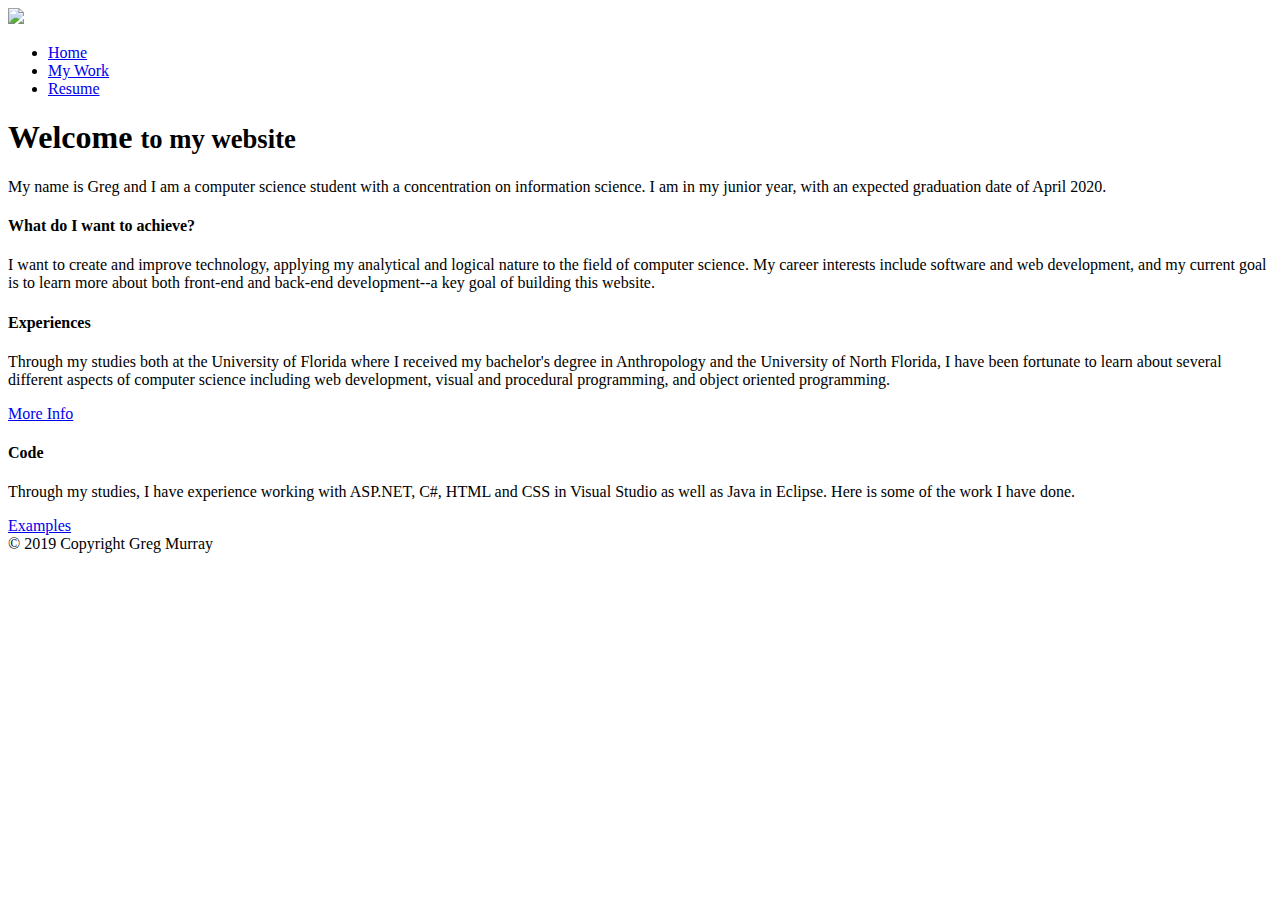
==== index.html @ c87d7f97 "Update index.html" ====
<!DOCTYPE html>
<html lang="en">
<head>
	<meta charset="utf-8">
	<meta name="viewport" content="width=device-width, initial-scale=1.0">
	<script src="https://code.jquery.com/jquery-3.2.1.slim.min.js" integrity="sha384-KJ3o2DKtIkvYIK3UENzmM7KCkRr/rE9/Qpg6aAZGJwFDMVNA/GpGFF93hXpG5KkN" crossorigin="anonymous"></script>
	<script src="https://cdnjs.cloudflare.com/ajax/libs/popper.js/1.12.9/umd/popper.min.js" integrity="sha384-ApNbgh9B+Y1QKtv3Rn7W3mgPxhU9K/ScQsAP7hUibX39j7fakFPskvXusvfa0b4Q" crossorigin="anonymous"></script>
	<script src="https://maxcdn.bootstrapcdn.com/bootstrap/4.0.0/js/bootstrap.min.js" integrity="sha384-JZR6Spejh4U02d8jOt6vLEHfe/JQGiRRSQQxSfFWpi1MquVdAyjUar5+76PVCmYl" crossorigin="anonymous"></script>
	<link rel="stylesheet" href="css\bootstrap.min.css">
	<link rel="stylesheet" href="https://use.fontawesome.com/releases/v5.7.2/css/all.css" integrity="sha384-fnmOCqbTlWIlj8LyTjo7mOUStjsKC4pOpQbqyi7RrhN7udi9RwhKkMHpvLbHG9Sr" crossorigin="anonymous">
	<link rel="shortcut icon" href="images\shortcut_icon1.png"/>
	<title>Jacksonville, FL Computing Student</title>
</head>
<body class="bg-primary">

	<nav class="navbar navbar-expand-sm bg-light">
		<img src="images\logo_3.1.png">
		<ul class="navbar-nav ml-auto">
			<li class="nav-item">
				<a class="nav-link" href=index.html>Home</a>
			</li>
			<li class="nav-item">
				<a class="nav-link" href="work.html">My Work</a>
			</li>
			<li class="nav-item">
				<a class="nav-link" href="resume.html">Resume</a>
		</ul>
	</nav>

	<div class="jumbotron bg-primary pb-4 border-0">
		<h1 class="display-4 text-light">
			Welcome
			<small class="text-muted">to my website</small>
		</h1>
		<p class="text-light font-weight-bold">
			My name is Greg and I am a computer science student with a concentration on information science.
			I am in my junior year, with an expected graduation date of April 2020.
		</p>
	</div>

	<div class="container bg-light pt-2 pb-2">
		<h4 class="text-primary">What do I want to achieve?</h4>
		<p class="text-primary">
			I want to create and improve technology, applying my analytical and logical
			nature to the field of computer science. My career interests include
			software and web development, and my current goal is to learn more about
			both front-end and back-end development--a key goal of building this website.
		</p>
	</div>

	<div class="container bg-primary pt-2 pb-2">
		<h4 class="text-light">Experiences</h4>
		<p class="text-light">
			Through my studies both at the University of Florida where I received my
			bachelor's degree in Anthropology and the University of North Florida, I have
			been fortunate to learn about several different aspects of computer science
			including web development, visual and procedural programming, and object
			oriented programming.
		</p>
		<a class="btn btn-dark" href="resume.html" role="button">More Info</a>
	</div>

	<div class="container bg-light pt-2 pb-4">
		<h4 class="text-primary">Code</h4>
		<p class="text-primary">
			Through my studies, I have experience working with ASP.NET, C#, HTML and CSS in Visual Studio
			as well as Java in Eclipse. Here is some of the work I have done.
		</p>
		<a class="btn btn-dark" href="work.html" role="button">Examples</a>
	</div>

	<footer class="page-footer font-small bg-dark">
		<div class="container text-center">
			<span style="font-size:3em;">
				<a href="https://www.facebook.com/greg.murray.5264" class="fab fa-facebook"></a>
				<a href="https://www.instagram.com/greg_murray1" class="fab fa-instagram"></a>
				<a href="https://github.com/gmmurray" class="fab fa-github"></a>
			</span>
		</div>
  	<div class="footer-copyright text-center py-3">
			© 2019 Copyright Greg Murray
  	</div>
	</footer>
</body>
</html>
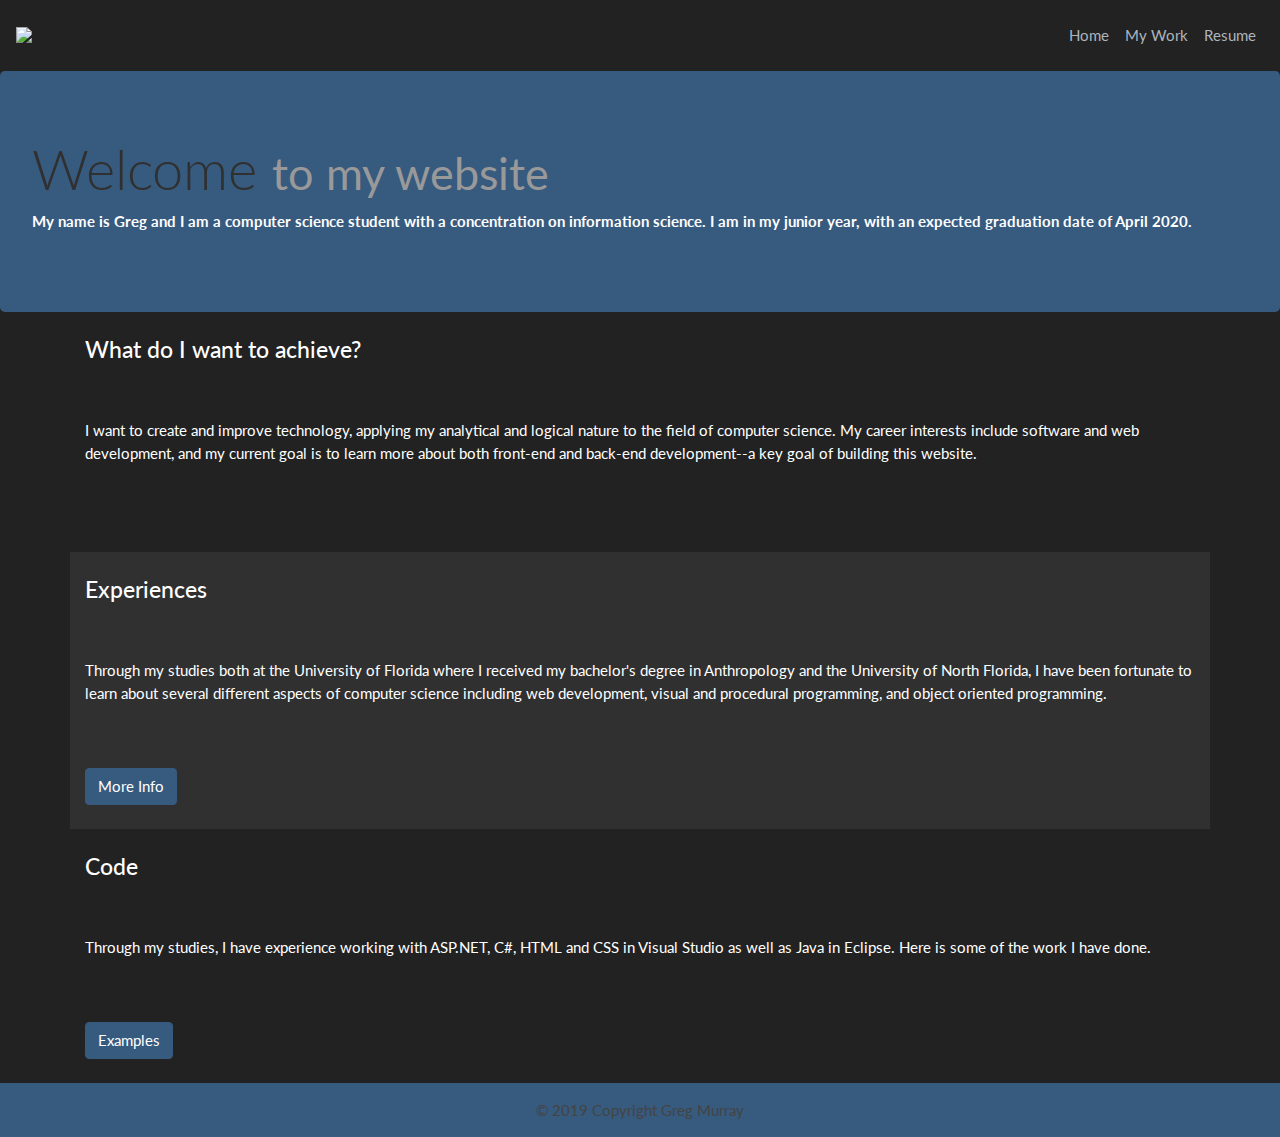
==== commit 1d6bf055: "change theme" ====
--- a/index.html
+++ b/index.html
@@ -11,36 +11,36 @@
 	<link rel="shortcut icon" href="images\shortcut_icon1.png"/>
 	<title>Jacksonville, FL Computing Student</title>
 </head>
-<body class="bg-primary">
+<body>
 
-	<nav class="navbar navbar-expand-sm bg-light">
+	<nav class="navbar navbar-expand-sm">
 		<img src="images\logo_3.1.png">
 		<ul class="navbar-nav ml-auto">
 			<li class="nav-item">
-				<a class="nav-link" href=index.html>Home</a>
+				<a class="nav-link text-dark" href=index.html>Home</a>
 			</li>
 			<li class="nav-item">
-				<a class="nav-link" href="work.html">My Work</a>
+				<a class="nav-link text-dark" href="work.html">My Work</a>
 			</li>
 			<li class="nav-item">
-				<a class="nav-link" href="resume.html">Resume</a>
+				<a class="nav-link text-dark" href="resume.html">Resume</a>
 		</ul>
 	</nav>
 
-	<div class="jumbotron bg-primary pb-4 border-0">
-		<h1 class="display-4 text-light">
+	<div class="jumbotron bg-primary border-0 mb-0">
+		<h1 class="text-light display-4">
 			Welcome
 			<small class="text-muted">to my website</small>
 		</h1>
-		<p class="text-light font-weight-bold">
+		<p class="font-weight-bold">
 			My name is Greg and I am a computer science student with a concentration on information science.
 			I am in my junior year, with an expected graduation date of April 2020.
 		</p>
 	</div>
 
-	<div class="container bg-light pt-2 pb-2">
-		<h4 class="text-primary">What do I want to achieve?</h4>
-		<p class="text-primary">
+	<div class="container mt-0 pb-4 pt-4">
+		<h4>What do I want to achieve?</h4>
+		<p class="pt-5 pb-5">
 			I want to create and improve technology, applying my analytical and logical
 			nature to the field of computer science. My career interests include
 			software and web development, and my current goal is to learn more about
@@ -48,36 +48,36 @@
 		</p>
 	</div>
 
-	<div class="container bg-primary pt-2 pb-2">
-		<h4 class="text-light">Experiences</h4>
-		<p class="text-light">
+	<div class="container bg-light mt-0 pb-4 pt-4">
+		<h4>Experiences</h4>
+		<p class="pt-5 pb-5">
 			Through my studies both at the University of Florida where I received my
 			bachelor's degree in Anthropology and the University of North Florida, I have
 			been fortunate to learn about several different aspects of computer science
 			including web development, visual and procedural programming, and object
 			oriented programming.
 		</p>
-		<a class="btn btn-dark" href="resume.html" role="button">More Info</a>
+		<a class="btn btn-primary" href="resume.html" role="button">More Info</a>
 	</div>
 
-	<div class="container bg-light pt-2 pb-4">
-		<h4 class="text-primary">Code</h4>
-		<p class="text-primary">
+	<div class="container mt-0 pb-4 pt-4">
+		<h4>Code</h4>
+		<p class="pt-5 pb-5">
 			Through my studies, I have experience working with ASP.NET, C#, HTML and CSS in Visual Studio
 			as well as Java in Eclipse. Here is some of the work I have done.
 		</p>
-		<a class="btn btn-dark" href="work.html" role="button">Examples</a>
+		<a class="btn btn-primary" href="work.html" role="button">Examples</a>
 	</div>
 
-	<footer class="page-footer font-small bg-dark">
+	<footer class="footer font-small bg-primary">
 		<div class="container text-center">
 			<span style="font-size:3em;">
-				<a href="https://www.facebook.com/greg.murray.5264" class="fab fa-facebook"></a>
-				<a href="https://www.instagram.com/greg_murray1" class="fab fa-instagram"></a>
-				<a href="https://github.com/gmmurray" class="fab fa-github"></a>
+				<a href="https://www.facebook.com/greg.murray.5264" class="fab fa-facebook text-secondary"></a>
+				<a href="https://www.instagram.com/greg_murray1" class="fab fa-instagram text-secondary"></a>
+				<a href="https://github.com/gmmurray" class="fab fa-github text-secondary"></a>
 			</span>
 		</div>
-  	<div class="footer-copyright text-center py-3">
+  	<div class="footer-copyright text-secondary text-center py-3">
 			© 2019 Copyright Greg Murray
   	</div>
 	</footer>
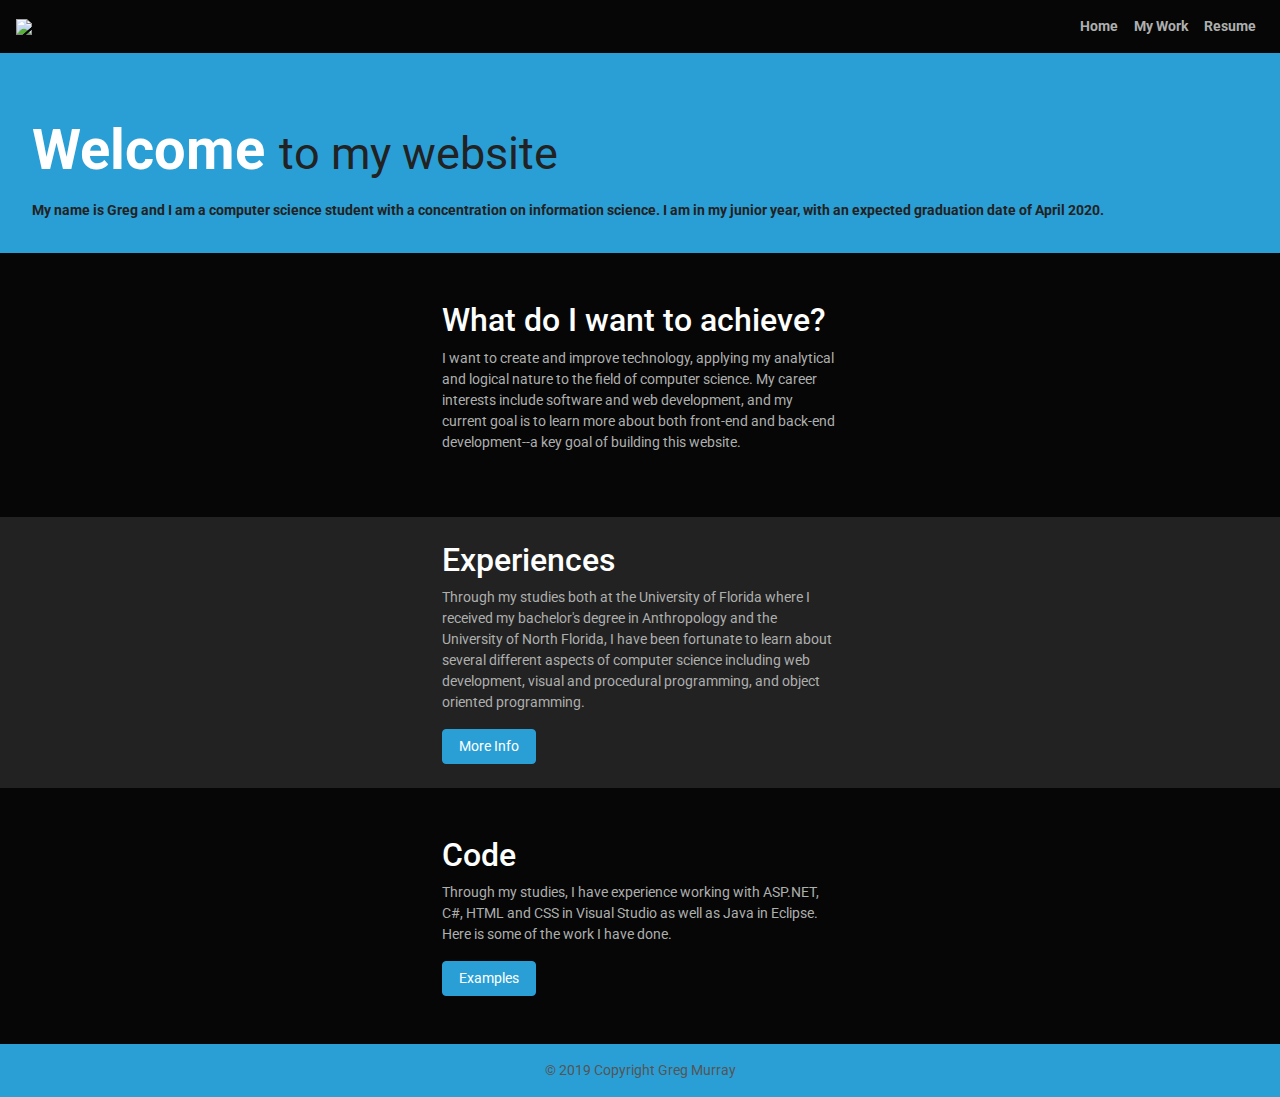
==== commit bbcd4d5b: "theme update" ====
--- a/index.html
+++ b/index.html
@@ -17,56 +17,95 @@
 		<img src="images\logo_3.1.png">
 		<ul class="navbar-nav ml-auto">
 			<li class="nav-item">
-				<a class="nav-link text-dark" href=index.html>Home</a>
+				<a class="nav-link text-dark font-weight-bold" href=index.html>Home</a>
 			</li>
 			<li class="nav-item">
-				<a class="nav-link text-dark" href="work.html">My Work</a>
+				<a class="nav-link text-dark font-weight-bold" href="work.html">My Work</a>
 			</li>
 			<li class="nav-item">
-				<a class="nav-link text-dark" href="resume.html">Resume</a>
+				<a class="nav-link text-dark font-weight-bold" href="resume.html">Resume</a>
 		</ul>
 	</nav>
 
-	<div class="jumbotron bg-primary border-0 mb-0">
-		<h1 class="text-light display-4">
+	<div class="jumbotron bg-primary mb-0 pb-3 rounded-0">
+		<h1 class="font-weight-bold display-4">
 			Welcome
-			<small class="text-muted">to my website</small>
+			<small class="text-light">to my website</small>
 		</h1>
-		<p class="font-weight-bold">
+		<p class="text-light font-weight-bold mt-3">
 			My name is Greg and I am a computer science student with a concentration on information science.
 			I am in my junior year, with an expected graduation date of April 2020.
 		</p>
 	</div>
 
-	<div class="container mt-0 pb-4 pt-4">
-		<h4>What do I want to achieve?</h4>
-		<p class="pt-5 pb-5">
-			I want to create and improve technology, applying my analytical and logical
-			nature to the field of computer science. My career interests include
-			software and web development, and my current goal is to learn more about
-			both front-end and back-end development--a key goal of building this website.
-		</p>
+	<div class="container-fluid mt-0 pb-4 pt-4 mt-4 mb-4">
+		<div class="row">
+			<div class="col-sm"></div>
+			<div class="col-sm">
+				<h4>What do I want to achieve?</h4>
+			</div>
+			<div class="col-sm"></div>
+		</div>
+
+		<div class="row">
+			<div class="col-sm"></div>
+			<div class="col-sm">
+				<p class="text-dark">
+					I want to create and improve technology, applying my analytical and logical
+					nature to the field of computer science. My career interests include
+					software and web development, and my current goal is to learn more about
+					both front-end and back-end development--a key goal of building this website.
+				</p>
+			</div>
+			<div class="col-sm"></div>
+		</div>
 	</div>
 
-	<div class="container bg-light mt-0 pb-4 pt-4">
-		<h4>Experiences</h4>
-		<p class="pt-5 pb-5">
-			Through my studies both at the University of Florida where I received my
-			bachelor's degree in Anthropology and the University of North Florida, I have
-			been fortunate to learn about several different aspects of computer science
-			including web development, visual and procedural programming, and object
-			oriented programming.
-		</p>
-		<a class="btn btn-primary" href="resume.html" role="button">More Info</a>
+	<div class="container-fluid bg-light mt-0 pb-4 pt-4 mt-4 mb-4">
+		<div class="row">
+			<div class="col-sm"></div>
+			<div class="col-sm">
+				<h4>Experiences</h4>
+			</div>
+			<div class="col-sm"></div>
+		</div>
+
+		<div class="row">
+			<div class="col-sm"></div>
+			<div class="col-sm">
+				<p class="text-dark">
+					Through my studies both at the University of Florida where I received my
+					bachelor's degree in Anthropology and the University of North Florida, I have
+					been fortunate to learn about several different aspects of computer science
+					including web development, visual and procedural programming, and object
+					oriented programming.
+				</p>
+				<a class="btn btn-primary" href="resume.html" role="button">More Info</a>
+			</div><div class="col-sm">
+			</div>
+		</div>
 	</div>
 
-	<div class="container mt-0 pb-4 pt-4">
-		<h4>Code</h4>
-		<p class="pt-5 pb-5">
-			Through my studies, I have experience working with ASP.NET, C#, HTML and CSS in Visual Studio
-			as well as Java in Eclipse. Here is some of the work I have done.
-		</p>
-		<a class="btn btn-primary" href="work.html" role="button">Examples</a>
+	<div class="container-fluid mt-0 pb-4 pt-4 mt-4 mb-4">
+		<div class="row">
+			<div class="col-sm"></div>
+			<div class="col-sm">
+				<h4>Code</h4>
+			</div>
+			<div class="col-sm"></div>
+		</div>
+
+		<div class="row">
+			<div class="col-sm"></div>
+			<div class="col-sm">
+				<p class="text-dark">
+					Through my studies, I have experience working with ASP.NET, C#, HTML and CSS in Visual Studio
+					as well as Java in Eclipse. Here is some of the work I have done.
+				</p>
+				<a class="btn btn-primary" href="work.html" role="button">Examples</a>
+			</div>
+			<div class="col-sm"></div>
+		</div>
 	</div>
 
 	<footer class="footer font-small bg-primary">
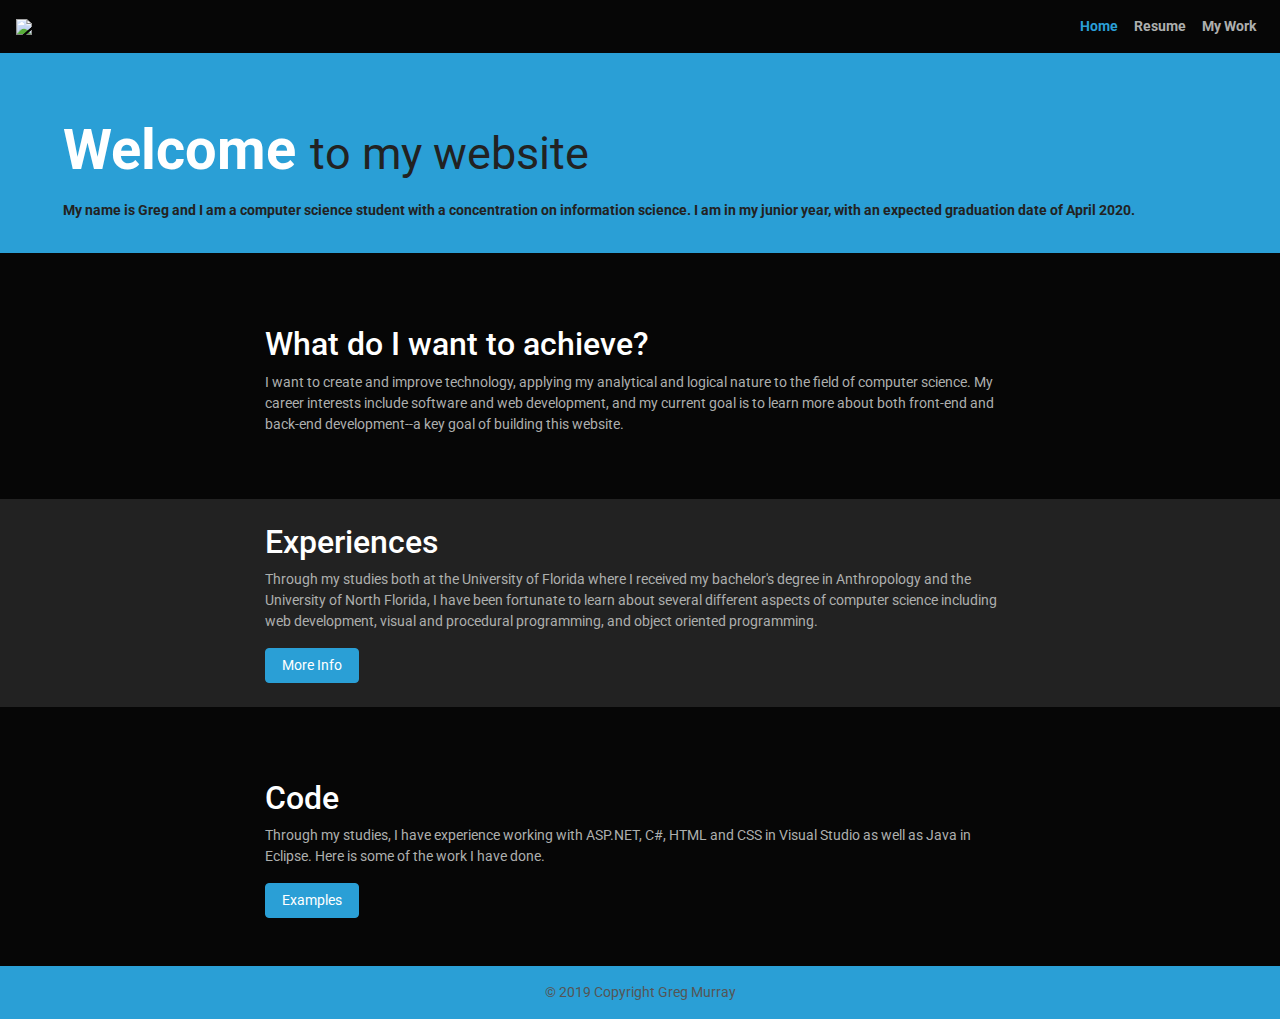
==== commit 52a60157: "work page update" ====
--- a/index.html
+++ b/index.html
@@ -17,94 +17,72 @@
 		<img src="images\logo_3.1.png">
 		<ul class="navbar-nav ml-auto">
 			<li class="nav-item">
-				<a class="nav-link text-dark font-weight-bold" href=index.html>Home</a>
+				<a class="nav-link text-primary font-weight-bold" href=index.html>Home</a>
+			</li>
+			<li class="nav-item">
+				<a class="nav-link text-dark font-weight-bold" href="resume.html">Resume</a>
 			</li>
 			<li class="nav-item">
 				<a class="nav-link text-dark font-weight-bold" href="work.html">My Work</a>
-			</li>
-			<li class="nav-item">
-				<a class="nav-link text-dark font-weight-bold" href="resume.html">Resume</a>
 		</ul>
 	</nav>
 
-	<div class="jumbotron bg-primary mb-0 pb-3 rounded-0">
-		<h1 class="font-weight-bold display-4">
-			Welcome
-			<small class="text-light">to my website</small>
-		</h1>
-		<p class="text-light font-weight-bold mt-3">
-			My name is Greg and I am a computer science student with a concentration on information science.
-			I am in my junior year, with an expected graduation date of April 2020.
-		</p>
-	</div>
-
-	<div class="container-fluid mt-0 pb-4 pt-4 mt-4 mb-4">
-		<div class="row">
-			<div class="col-sm"></div>
-			<div class="col-sm">
-				<h4>What do I want to achieve?</h4>
-			</div>
-			<div class="col-sm"></div>
-		</div>
-
-		<div class="row">
-			<div class="col-sm"></div>
-			<div class="col-sm">
-				<p class="text-dark">
-					I want to create and improve technology, applying my analytical and logical
-					nature to the field of computer science. My career interests include
-					software and web development, and my current goal is to learn more about
-					both front-end and back-end development--a key goal of building this website.
-				</p>
-			</div>
-			<div class="col-sm"></div>
+	<div class="jumbotron jumbotron-fluid bg-primary mb-0 pb-3 rounded-0">
+		<div class="container ml-5">
+			<h1 class="font-weight-bold display-4">
+				Welcome
+				<small class="text-light">to my website</small>
+			</h1>
+			<p class="text-light font-weight-bold mt-3">
+				My name is Greg and I am a computer science student with a concentration on information science.
+				I am in my junior year, with an expected graduation date of April 2020.
+			</p>
 		</div>
 	</div>
 
-	<div class="container-fluid bg-light mt-0 pb-4 pt-4 mt-4 mb-4">
-		<div class="row">
-			<div class="col-sm"></div>
-			<div class="col-sm">
-				<h4>Experiences</h4>
-			</div>
-			<div class="col-sm"></div>
+	<div class="container-fluid mt-0 pb-4 pt-4 mt-5 mb-4">
+		<div class="mx-auto" style="width:60%">
+				<h4>What do I want to achieve?</h4>
 		</div>
 
-		<div class="row">
-			<div class="col-sm"></div>
-			<div class="col-sm">
-				<p class="text-dark">
-					Through my studies both at the University of Florida where I received my
-					bachelor's degree in Anthropology and the University of North Florida, I have
-					been fortunate to learn about several different aspects of computer science
-					including web development, visual and procedural programming, and object
-					oriented programming.
-				</p>
-				<a class="btn btn-primary" href="resume.html" role="button">More Info</a>
-			</div><div class="col-sm">
-			</div>
+		<div class="mx-auto" style="width:60%">
+			<p class="text-dark">
+				I want to create and improve technology, applying my analytical and logical
+				nature to the field of computer science. My career interests include
+				software and web development, and my current goal is to learn more about
+				both front-end and back-end development--a key goal of building this website.
+			</p>
 		</div>
 	</div>
 
-	<div class="container-fluid mt-0 pb-4 pt-4 mt-4 mb-4">
-		<div class="row">
-			<div class="col-sm"></div>
-			<div class="col-sm">
-				<h4>Code</h4>
-			</div>
-			<div class="col-sm"></div>
+	<div class="container-fluid bg-light mt-0 pb-4 pt-4 mt- mb-4">
+		<div class="mx-auto" style="width:60%">
+			<h4>Experiences</h4>
 		</div>
 
-		<div class="row">
-			<div class="col-sm"></div>
-			<div class="col-sm">
-				<p class="text-dark">
-					Through my studies, I have experience working with ASP.NET, C#, HTML and CSS in Visual Studio
-					as well as Java in Eclipse. Here is some of the work I have done.
-				</p>
-				<a class="btn btn-primary" href="work.html" role="button">Examples</a>
-			</div>
-			<div class="col-sm"></div>
+		<div class="mx-auto" style="width:60%">
+			<p class="text-dark">
+				Through my studies both at the University of Florida where I received my
+				bachelor's degree in Anthropology and the University of North Florida, I have
+				been fortunate to learn about several different aspects of computer science
+				including web development, visual and procedural programming, and object
+				oriented programming.
+			</p>
+			<a class="btn btn-primary" href="resume.html" role="button">More Info</a>
+		</div>
+	</div>
+
+	<div class="container-fluid mt-0 pb-4 pt-4 mt-5 mb-4">
+		<div class="mx-auto" style="width:60%">
+			<h4>Code</h4>
+		</div>
+
+		<div class="mx-auto" style="width:60%">
+			<p class="text-dark">
+				Through my studies, I have experience working with ASP.NET, C#, HTML and CSS in Visual Studio
+				as well as Java in Eclipse. Here is some of the work I have done.
+			</p>
+			<a class="btn btn-primary" href="work.html" role="button">Examples</a>
 		</div>
 	</div>
 
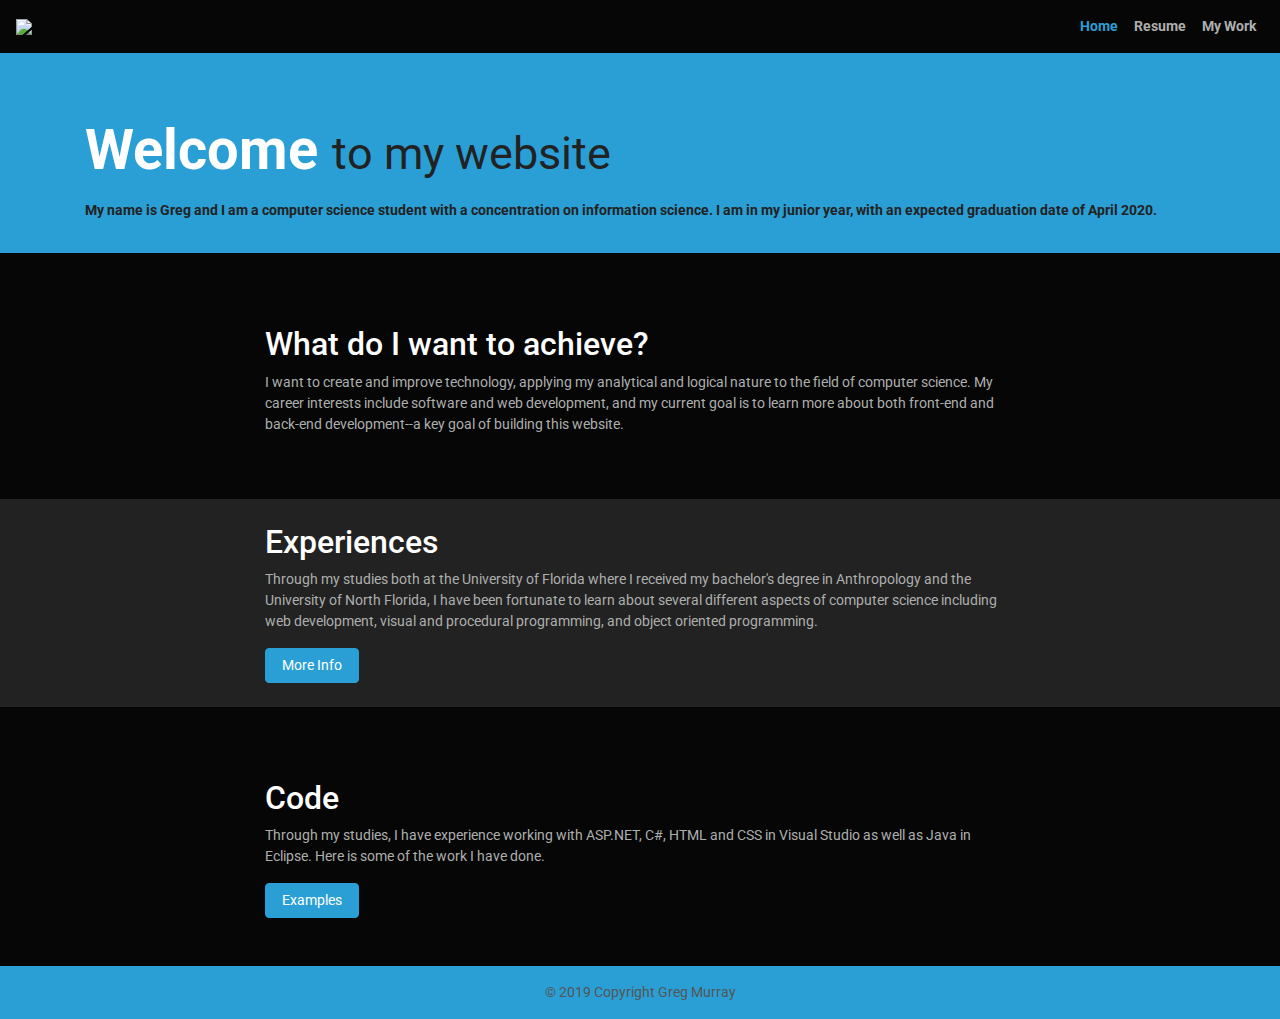
==== commit 53315e95: "Merge branch 'master' of https://github.com/gmmurray/gmmurray.github.io" ====
--- a/index.html
+++ b/index.html
@@ -28,7 +28,7 @@
 	</nav>
 
 	<div class="jumbotron jumbotron-fluid bg-primary mb-0 pb-3 rounded-0">
-		<div class="container ml-5">
+		<div class="container">
 			<h1 class="font-weight-bold display-4">
 				Welcome
 				<small class="text-light">to my website</small>
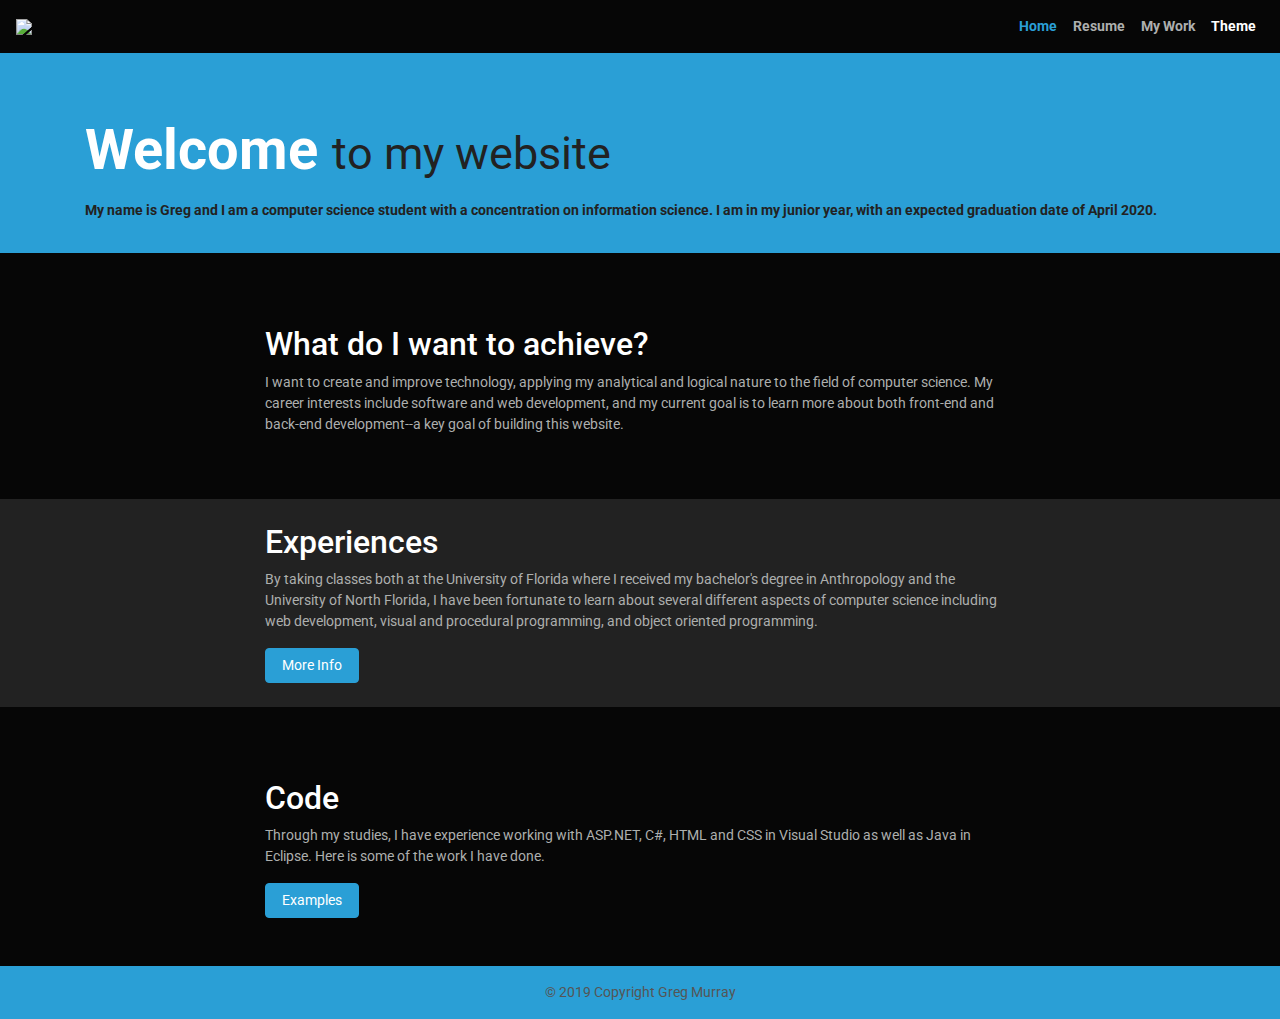
==== commit 6b33fcc7: "added dark theme" ====
--- a/index.html
+++ b/index.html
@@ -4,16 +4,28 @@
 	<meta charset="utf-8">
 	<meta name="viewport" content="width=device-width, initial-scale=1.0">
 	<script src="https://code.jquery.com/jquery-3.2.1.slim.min.js" integrity="sha384-KJ3o2DKtIkvYIK3UENzmM7KCkRr/rE9/Qpg6aAZGJwFDMVNA/GpGFF93hXpG5KkN" crossorigin="anonymous"></script>
+	<script src="https://ajax.googleapis.com/ajax/libs/jquery/3.3.1/jquery.min.js"></script>
 	<script src="https://cdnjs.cloudflare.com/ajax/libs/popper.js/1.12.9/umd/popper.min.js" integrity="sha384-ApNbgh9B+Y1QKtv3Rn7W3mgPxhU9K/ScQsAP7hUibX39j7fakFPskvXusvfa0b4Q" crossorigin="anonymous"></script>
 	<script src="https://maxcdn.bootstrapcdn.com/bootstrap/4.0.0/js/bootstrap.min.js" integrity="sha384-JZR6Spejh4U02d8jOt6vLEHfe/JQGiRRSQQxSfFWpi1MquVdAyjUar5+76PVCmYl" crossorigin="anonymous"></script>
 	<link rel="stylesheet" href="css\bootstrap.min.css">
 	<link rel="stylesheet" href="https://use.fontawesome.com/releases/v5.7.2/css/all.css" integrity="sha384-fnmOCqbTlWIlj8LyTjo7mOUStjsKC4pOpQbqyi7RrhN7udi9RwhKkMHpvLbHG9Sr" crossorigin="anonymous">
 	<link rel="shortcut icon" href="images\shortcut_icon1.png"/>
+<script>
+	$(document).ready(function(){
+		$("#theme").click(function(){
+			$("#text1, #text2, #text3").toggleClass('text-dark text-light');
+			$("#head1, #head2, #head3").toggleClass('text-light');
+			$("#background, #navbar").toggleClass('bg-white');
+			$("#sec2").toggleClass('bg-dark');
+			$("#theme").toggleClass('text-white text-light');
+		});
+	});
+</script>
 	<title>Jacksonville, FL Computing Student</title>
 </head>
-<body>
 
-	<nav class="navbar navbar-expand-sm">
+<body id="background">
+	<nav id="navbar" class="navbar navbar-expand-sm">
 		<img src="images\logo_3.1.png">
 		<ul class="navbar-nav ml-auto">
 			<li class="nav-item">
@@ -24,6 +36,10 @@
 			</li>
 			<li class="nav-item">
 				<a class="nav-link text-dark font-weight-bold" href="work.html">My Work</a>
+			</li>
+			<li class="nav-item">
+				<a id="theme" class="nav-link text-white font-weight-bold" href="#">Theme</a>
+			</li>
 		</ul>
 	</nav>
 
@@ -40,13 +56,13 @@
 		</div>
 	</div>
 
-	<div class="container-fluid mt-0 pb-4 pt-4 mt-5 mb-4">
+	<div id="section1" class="container-fluid mt-0 pb-4 pt-4 mt-5 mb-4">
 		<div class="mx-auto" style="width:60%">
-				<h4>What do I want to achieve?</h4>
+				<h4 id="head1">What do I want to achieve?</h4>
 		</div>
 
 		<div class="mx-auto" style="width:60%">
-			<p class="text-dark">
+			<p id ="text1" class="text-dark">
 				I want to create and improve technology, applying my analytical and logical
 				nature to the field of computer science. My career interests include
 				software and web development, and my current goal is to learn more about
@@ -55,14 +71,14 @@
 		</div>
 	</div>
 
-	<div class="container-fluid bg-light mt-0 pb-4 pt-4 mt- mb-4">
+	<div id="sec2" class="container-fluid bg-light mt-0 pb-4 pt-4 mt- mb-4">
 		<div class="mx-auto" style="width:60%">
-			<h4>Experiences</h4>
+			<h4 id="head2">Experiences</h4>
 		</div>
 
 		<div class="mx-auto" style="width:60%">
-			<p class="text-dark">
-				Through my studies both at the University of Florida where I received my
+			<p id="text2"class="text-dark">
+				By taking classes both at the University of Florida where I received my
 				bachelor's degree in Anthropology and the University of North Florida, I have
 				been fortunate to learn about several different aspects of computer science
 				including web development, visual and procedural programming, and object
@@ -74,11 +90,11 @@
 
 	<div class="container-fluid mt-0 pb-4 pt-4 mt-5 mb-4">
 		<div class="mx-auto" style="width:60%">
-			<h4>Code</h4>
+			<h4 id="head3">Code</h4>
 		</div>
 
 		<div class="mx-auto" style="width:60%">
-			<p class="text-dark">
+			<p id="text3" class="text-dark">
 				Through my studies, I have experience working with ASP.NET, C#, HTML and CSS in Visual Studio
 				as well as Java in Eclipse. Here is some of the work I have done.
 			</p>
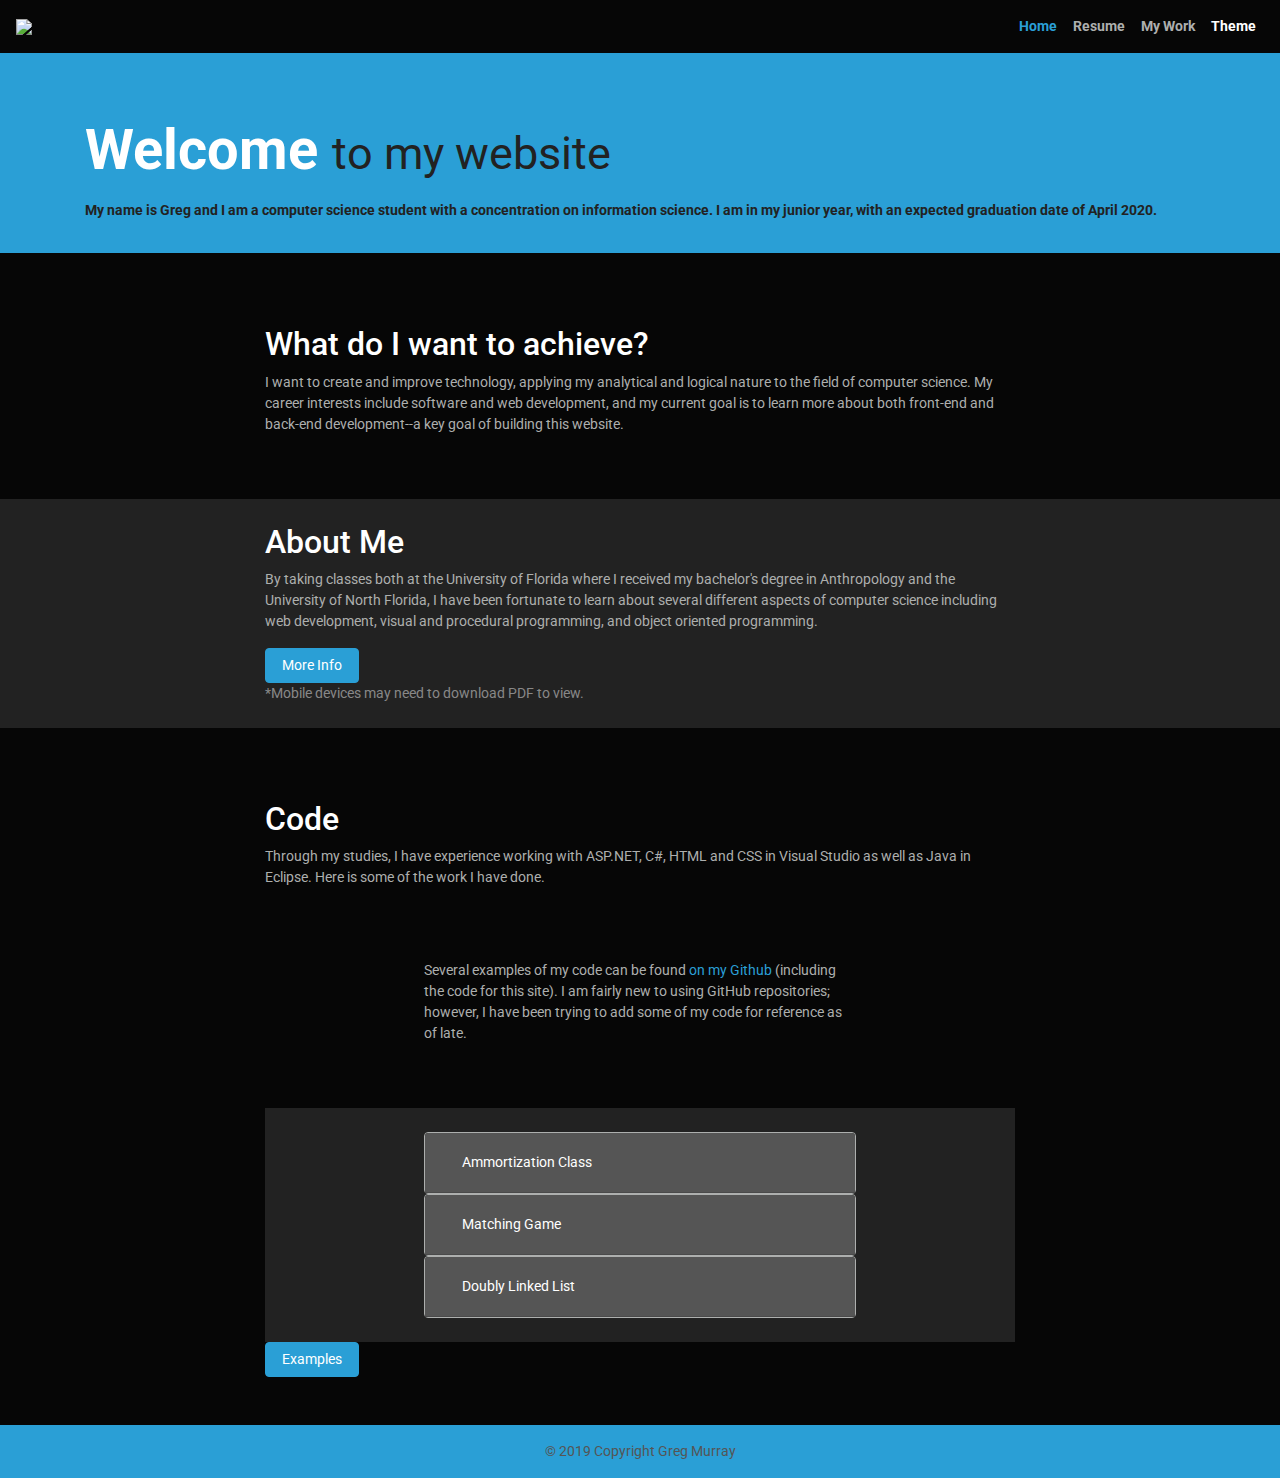
==== commit 24ec56d3: "begin work on converting to one page design" ====
--- a/index.html
+++ b/index.html
@@ -71,9 +71,9 @@
 		</div>
 	</div>
 
-	<div id="sec2" class="container-fluid bg-light mt-0 pb-4 pt-4 mt- mb-4">
-		<div class="mx-auto" style="width:60%">
-			<h4 id="head2">Experiences</h4>
+	<div id="sec2" class="container-fluid bg-light mt-0 pb-4 pt-4 mt-4 mb-4">
+		<div class="mx-auto" style="width:60%">
+			<h4 id="head2">About Me</h4>
 		</div>
 
 		<div class="mx-auto" style="width:60%">
@@ -84,7 +84,18 @@
 				including web development, visual and procedural programming, and object
 				oriented programming.
 			</p>
-			<a class="btn btn-primary" href="resume.html" role="button">More Info</a>
+			<a class="btn btn-primary" data-toggle="collapse" href="#resumeCollapse" role="button" aria-expanded="false" aria-controls="resumeCollapse">More Info</a>
+			<div class="collapse m-2" id="resumeCollapse">
+				<div class="embed-responsive embed-responsive-16by9">
+					<iframe class="embed-responsive-item" src="https://gmmurray.github.io/resume/cs_resume_gregory_murray_online.pdf#toolbar=0" allowfullscreen></iframe>
+				</div>
+			</div>
+			
+	
+			<div>
+				*Mobile devices may need to download PDF to view.
+			</div>
+			
 		</div>
 	</div>
 
@@ -98,6 +109,239 @@
 				Through my studies, I have experience working with ASP.NET, C#, HTML and CSS in Visual Studio
 				as well as Java in Eclipse. Here is some of the work I have done.
 			</p>
+			<div class="container mt-0 pb-4 pt-4 mt-5 mb-4">
+				<div class="mx-auto" style="width:60%">
+						<p id="text1" class="text-dark">
+							Several examples of my code can be found <a href="https://github.com/gmmurray">on my Github</a> (including the code for this site). I am fairly new to using GitHub repositories;
+							however, I have been trying to add some of my code for reference as of late.
+						</p>
+					</div>
+			</div>
+		
+		
+			<div id="sec2" class="container-fluid bg-light mt-0 pb-4 pt-4 mt-4">
+				<div class="mx-auto" style="width:60%;">
+					<div id="accordion">
+					  <div id="aBorder1" class="card border-dark">
+						<div class="card-header bg-secondary" id="headingOne">
+						  <h5 class="mb-0">
+							<button class="btn btn-link text-white" data-toggle="collapse" data-target="#collapseOne" aria-expanded="true" aria-controls="collapseOne">
+							  Ammortization Class
+							</button>
+						  </h5>
+						</div>
+		
+						
+						<div id="collapseOne" class="collapse" aria-labelledby="headingOne" data-parent="#accordion">
+								<p class="bg-primary text-light p-3 mb-0">
+									The following code comes from a project from a C# class I have taken. It uses Windows Forms and this class to create an ammortization schedule.
+								</p2>
+								<div id="card1" class="card-body bg-dark mt-0">
+									<p style="margin-bottom: .0001pt; line-height: normal; text-autospace: none;"><span style="font-size: 9.5pt; font-family: Consolas; color: blue;">using</span><span style="font-size: 9.5pt; font-family: Consolas; color: black;"> System;</span></p>
+									<p style="margin-bottom: .0001pt; line-height: normal; text-autospace: none;"><span style="font-size: 9.5pt; font-family: Consolas; color: blue;">using</span><span style="font-size: 9.5pt; font-family: Consolas; color: black;"> System.Collections.Generic;</span></p>
+									<p style="margin-bottom: .0001pt; line-height: normal; text-autospace: none;"><span style="font-size: 9.5pt; font-family: Consolas; color: blue;">using</span><span style="font-size: 9.5pt; font-family: Consolas; color: black;"> System.Linq;</span></p>
+									<p style="margin-bottom: .0001pt; line-height: normal; text-autospace: none;"><span style="font-size: 9.5pt; font-family: Consolas; color: blue;">using</span><span style="font-size: 9.5pt; font-family: Consolas; color: black;"> System.Text;</span></p>
+									<p style="margin-bottom: .0001pt; line-height: normal; text-autospace: none;"><span style="font-size: 9.5pt; font-family: Consolas; color: blue;">using</span><span style="font-size: 9.5pt; font-family: Consolas; color: black;"> System.Threading.Tasks;</span></p>
+									<p style="margin-bottom: .0001pt; line-height: normal; text-autospace: none;"><span style="font-size: 9.5pt; font-family: Consolas; color: black;">&nbsp;</span></p>
+									<p style="margin-bottom: .0001pt; line-height: normal; text-autospace: none;"><span style="font-size: 9.5pt; font-family: Consolas; color: blue;">namespace</span><span style="font-size: 9.5pt; font-family: Consolas; color: black;"> Project2</span></p>
+									<p style="margin-bottom: .0001pt; line-height: normal; text-autospace: none;"><span style="font-size: 9.5pt; font-family: Consolas; color: black;">{</span></p>
+									<p style="margin-bottom: .0001pt; line-height: normal; text-autospace: none;"><span style="font-size: 9.5pt; font-family: Consolas; color: black;">&nbsp;&nbsp;&nbsp; </span><span style="font-size: 9.5pt; font-family: Consolas; color: gray;">///</span> <span style="font-size: 9.5pt; font-family: Consolas; color: gray;">&lt;summary&gt;</span></p>
+									<p style="margin-bottom: .0001pt; line-height: normal; text-autospace: none;"><span style="font-size: 9.5pt; font-family: Consolas; color: black;">&nbsp;&nbsp;&nbsp; </span><span style="font-size: 9.5pt; font-family: Consolas; color: gray;">///</span><span style="font-size: 9.5pt; font-family: Consolas; color: green;"> Amortization is a custom class with private fields principalAmount, interestRate, duration, monthlyPayment, and remainingBalance.</span></p>
+									<p style="margin-bottom: .0001pt; line-height: normal; text-autospace: none;"><span style="font-size: 9.5pt; font-family: Consolas; color: black;">&nbsp;&nbsp;&nbsp; </span><span style="font-size: 9.5pt; font-family: Consolas; color: gray;">///</span><span style="font-size: 9.5pt; font-family: Consolas; color: green;"> Each variable has its own respective property with get/set functionality. The purpose of the class is to have all of the information for each </span></p>
+									<p style="margin-bottom: .0001pt; line-height: normal; text-autospace: none;"><span style="font-size: 9.5pt; font-family: Consolas; color: black;">&nbsp;&nbsp;&nbsp; </span><span style="font-size: 9.5pt; font-family: Consolas; color: gray;">///</span><span style="font-size: 9.5pt; font-family: Consolas; color: green;"> amortization schedule in one place, with accompanying methods to make any necessary calculations.</span></p>
+									<p style="margin-bottom: .0001pt; line-height: normal; text-autospace: none;"><span style="font-size: 9.5pt; font-family: Consolas; color: black;">&nbsp;&nbsp;&nbsp; </span><span style="font-size: 9.5pt; font-family: Consolas; color: gray;">///</span> <span style="font-size: 9.5pt; font-family: Consolas; color: gray;">&lt;/summary&gt;</span></p>
+									<p style="margin-bottom: .0001pt; line-height: normal; text-autospace: none;"><span style="font-size: 9.5pt; font-family: Consolas; color: black;">&nbsp;</span></p>
+									<p style="margin-bottom: .0001pt; line-height: normal; text-autospace: none;"><span style="font-size: 9.5pt; font-family: Consolas; color: black;">&nbsp;&nbsp;&nbsp; </span><span style="font-size: 9.5pt; font-family: Consolas; color: blue;">public</span> <span style="font-size: 9.5pt; font-family: Consolas; color: blue;">class</span> <span style="font-size: 9.5pt; font-family: Consolas; color: #2b91af;">Amortization</span></p>
+									<p style="margin-bottom: .0001pt; line-height: normal; text-autospace: none;"><span style="font-size: 9.5pt; font-family: Consolas; color: black;">&nbsp;&nbsp;&nbsp; {</span></p>
+									<p style="margin-bottom: .0001pt; line-height: normal; text-autospace: none;"><span style="font-size: 9.5pt; font-family: Consolas; color: black;">&nbsp;&nbsp;&nbsp;&nbsp;&nbsp;&nbsp;&nbsp; </span><span style="font-size: 9.5pt; font-family: Consolas; color: blue;">private</span> <span style="font-size: 9.5pt; font-family: Consolas; color: blue;">double</span><span style="font-size: 9.5pt; font-family: Consolas; color: black;"> principalAmount;</span></p>
+									<p style="margin-bottom: .0001pt; line-height: normal; text-autospace: none;"><span style="font-size: 9.5pt; font-family: Consolas; color: black;">&nbsp;&nbsp;&nbsp;&nbsp;&nbsp;&nbsp;&nbsp; </span><span style="font-size: 9.5pt; font-family: Consolas; color: blue;">private</span> <span style="font-size: 9.5pt; font-family: Consolas; color: blue;">double</span><span style="font-size: 9.5pt; font-family: Consolas; color: black;"> interestRate;</span></p>
+									<p style="margin-bottom: .0001pt; line-height: normal; text-autospace: none;"><span style="font-size: 9.5pt; font-family: Consolas; color: black;">&nbsp;&nbsp;&nbsp;&nbsp;&nbsp;&nbsp;&nbsp; </span><span style="font-size: 9.5pt; font-family: Consolas; color: blue;">private</span> <span style="font-size: 9.5pt; font-family: Consolas; color: blue;">int</span><span style="font-size: 9.5pt; font-family: Consolas; color: black;"> duration;</span></p>
+									<p style="margin-bottom: .0001pt; line-height: normal; text-autospace: none;"><span style="font-size: 9.5pt; font-family: Consolas; color: black;">&nbsp;&nbsp;&nbsp;&nbsp;&nbsp;&nbsp;&nbsp; </span><span style="font-size: 9.5pt; font-family: Consolas; color: blue;">private</span> <span style="font-size: 9.5pt; font-family: Consolas; color: blue;">double</span><span style="font-size: 9.5pt; font-family: Consolas; color: black;"> monthlyPayment;</span></p>
+									<p style="margin-bottom: .0001pt; line-height: normal; text-autospace: none;"><span style="font-size: 9.5pt; font-family: Consolas; color: black;">&nbsp;&nbsp;&nbsp;&nbsp;&nbsp;&nbsp;&nbsp; </span><span style="font-size: 9.5pt; font-family: Consolas; color: blue;">private</span> <span style="font-size: 9.5pt; font-family: Consolas; color: blue;">double</span><span style="font-size: 9.5pt; font-family: Consolas; color: black;"> remainingBalance;</span></p>
+									<p style="margin-bottom: .0001pt; line-height: normal; text-autospace: none;"><span style="font-size: 9.5pt; font-family: Consolas; color: black;">&nbsp;&nbsp;&nbsp;&nbsp;&nbsp;&nbsp;&nbsp; </span><span style="font-size: 9.5pt; font-family: Consolas; color: green;">// principalAmount property with get/set</span></p>
+									<p style="margin-bottom: .0001pt; line-height: normal; text-autospace: none;"><span style="font-size: 9.5pt; font-family: Consolas; color: black;">&nbsp;&nbsp;&nbsp;&nbsp;&nbsp;&nbsp;&nbsp; </span><span style="font-size: 9.5pt; font-family: Consolas; color: blue;">public</span> <span style="font-size: 9.5pt; font-family: Consolas; color: blue;">double</span><span style="font-size: 9.5pt; font-family: Consolas; color: black;"> PrincipalAmount</span></p>
+									<p style="margin-bottom: .0001pt; line-height: normal; text-autospace: none;"><span style="font-size: 9.5pt; font-family: Consolas; color: black;">&nbsp;&nbsp;&nbsp;&nbsp;&nbsp;&nbsp;&nbsp; {</span></p>
+									<p style="margin-bottom: .0001pt; line-height: normal; text-autospace: none;"><span style="font-size: 9.5pt; font-family: Consolas; color: black;">&nbsp;&nbsp;&nbsp;&nbsp;&nbsp;&nbsp;&nbsp;&nbsp;&nbsp;&nbsp;&nbsp; </span><span style="font-size: 9.5pt; font-family: Consolas; color: blue;">get</span></p>
+									<p style="margin-bottom: .0001pt; line-height: normal; text-autospace: none;"><span style="font-size: 9.5pt; font-family: Consolas; color: black;">&nbsp;&nbsp;&nbsp;&nbsp;&nbsp;&nbsp;&nbsp;&nbsp;&nbsp;&nbsp;&nbsp; {</span></p>
+									<p style="margin-bottom: .0001pt; line-height: normal; text-autospace: none;"><span style="font-size: 9.5pt; font-family: Consolas; color: black;">&nbsp;&nbsp;&nbsp;&nbsp;&nbsp;&nbsp;&nbsp;&nbsp;&nbsp;&nbsp;&nbsp;&nbsp;&nbsp;&nbsp;&nbsp; </span><span style="font-size: 9.5pt; font-family: Consolas; color: blue;">return</span><span style="font-size: 9.5pt; font-family: Consolas; color: black;"> principalAmount;</span></p>
+									<p style="margin-bottom: .0001pt; line-height: normal; text-autospace: none;"><span style="font-size: 9.5pt; font-family: Consolas; color: black;">&nbsp;&nbsp;&nbsp;&nbsp;&nbsp;&nbsp;&nbsp;&nbsp;&nbsp;&nbsp;&nbsp; }</span></p>
+									<p style="margin-bottom: .0001pt; line-height: normal; text-autospace: none;"><span style="font-size: 9.5pt; font-family: Consolas; color: black;">&nbsp;&nbsp;&nbsp;&nbsp;&nbsp;&nbsp;&nbsp;&nbsp;&nbsp;&nbsp;&nbsp; </span><span style="font-size: 9.5pt; font-family: Consolas; color: blue;">set</span></p>
+									<p style="margin-bottom: .0001pt; line-height: normal; text-autospace: none;"><span style="font-size: 9.5pt; font-family: Consolas; color: black;">&nbsp;&nbsp;&nbsp;&nbsp;&nbsp;&nbsp;&nbsp;&nbsp;&nbsp;&nbsp;&nbsp; {</span></p>
+									<p style="margin-bottom: .0001pt; line-height: normal; text-autospace: none;"><span style="font-size: 9.5pt; font-family: Consolas; color: black;">&nbsp;&nbsp;&nbsp;&nbsp;&nbsp;&nbsp;&nbsp;&nbsp;&nbsp;&nbsp;&nbsp;&nbsp;&nbsp;&nbsp;&nbsp; principalAmount = value;</span></p>
+									<p style="margin-bottom: .0001pt; line-height: normal; text-autospace: none;"><span style="font-size: 9.5pt; font-family: Consolas; color: black;">&nbsp;&nbsp;&nbsp;&nbsp;&nbsp;&nbsp;&nbsp;&nbsp;&nbsp;&nbsp;&nbsp; }</span></p>
+									<p style="margin-bottom: .0001pt; line-height: normal; text-autospace: none;"><span style="font-size: 9.5pt; font-family: Consolas; color: black;">&nbsp;&nbsp;&nbsp;&nbsp;&nbsp;&nbsp;&nbsp; }</span></p>
+									<p style="margin-bottom: .0001pt; line-height: normal; text-autospace: none;"><span style="font-size: 9.5pt; font-family: Consolas; color: black;">&nbsp;&nbsp;&nbsp;&nbsp;&nbsp;&nbsp;&nbsp; </span><span style="font-size: 9.5pt; font-family: Consolas; color: green;">// interestRate property with get/set</span></p>
+									<p style="margin-bottom: .0001pt; line-height: normal; text-autospace: none;"><span style="font-size: 9.5pt; font-family: Consolas; color: black;">&nbsp;&nbsp;&nbsp;&nbsp;&nbsp;&nbsp;&nbsp; </span><span style="font-size: 9.5pt; font-family: Consolas; color: blue;">public</span> <span style="font-size: 9.5pt; font-family: Consolas; color: blue;">double</span><span style="font-size: 9.5pt; font-family: Consolas; color: black;"> InterestRate</span></p>
+									<p style="margin-bottom: .0001pt; line-height: normal; text-autospace: none;"><span style="font-size: 9.5pt; font-family: Consolas; color: black;">&nbsp;&nbsp;&nbsp;&nbsp;&nbsp;&nbsp;&nbsp; {</span></p>
+									<p style="margin-bottom: .0001pt; line-height: normal; text-autospace: none;"><span style="font-size: 9.5pt; font-family: Consolas; color: black;">&nbsp;&nbsp;&nbsp;&nbsp;&nbsp;&nbsp;&nbsp;&nbsp;&nbsp;&nbsp;&nbsp; </span><span style="font-size: 9.5pt; font-family: Consolas; color: blue;">get</span></p>
+									<p style="margin-bottom: .0001pt; line-height: normal; text-autospace: none;"><span style="font-size: 9.5pt; font-family: Consolas; color: black;">&nbsp;&nbsp;&nbsp;&nbsp;&nbsp;&nbsp;&nbsp;&nbsp;&nbsp;&nbsp;&nbsp; {</span></p>
+									<p style="margin-bottom: .0001pt; line-height: normal; text-autospace: none;"><span style="font-size: 9.5pt; font-family: Consolas; color: black;">&nbsp;&nbsp;&nbsp;&nbsp;&nbsp;&nbsp;&nbsp;&nbsp;&nbsp;&nbsp;&nbsp;&nbsp;&nbsp;&nbsp;&nbsp; </span><span style="font-size: 9.5pt; font-family: Consolas; color: blue;">return</span><span style="font-size: 9.5pt; font-family: Consolas; color: black;"> interestRate;</span></p>
+									<p style="margin-bottom: .0001pt; line-height: normal; text-autospace: none;"><span style="font-size: 9.5pt; font-family: Consolas; color: black;">&nbsp;&nbsp;&nbsp;&nbsp;&nbsp;&nbsp;&nbsp;&nbsp;&nbsp;&nbsp;&nbsp; }</span></p>
+									<p style="margin-bottom: .0001pt; line-height: normal; text-autospace: none;"><span style="font-size: 9.5pt; font-family: Consolas; color: black;">&nbsp;&nbsp;&nbsp;&nbsp;&nbsp;&nbsp;&nbsp;&nbsp;&nbsp;&nbsp;&nbsp; </span><span style="font-size: 9.5pt; font-family: Consolas; color: blue;">set</span></p>
+									<p style="margin-bottom: .0001pt; line-height: normal; text-autospace: none;"><span style="font-size: 9.5pt; font-family: Consolas; color: black;">&nbsp;&nbsp;&nbsp;&nbsp;&nbsp;&nbsp;&nbsp;&nbsp;&nbsp;&nbsp;&nbsp; {</span></p>
+									<p style="margin-bottom: .0001pt; line-height: normal; text-autospace: none;"><span style="font-size: 9.5pt; font-family: Consolas; color: black;">&nbsp;&nbsp;&nbsp;&nbsp;&nbsp;&nbsp;&nbsp;&nbsp;&nbsp;&nbsp;&nbsp;&nbsp;&nbsp;&nbsp;&nbsp; interestRate = value;</span></p>
+									<p style="margin-bottom: .0001pt; line-height: normal; text-autospace: none;"><span style="font-size: 9.5pt; font-family: Consolas; color: black;">&nbsp;&nbsp;&nbsp;&nbsp;&nbsp;&nbsp;&nbsp;&nbsp;&nbsp;&nbsp;&nbsp; }</span></p>
+									<p style="margin-bottom: .0001pt; line-height: normal; text-autospace: none;"><span style="font-size: 9.5pt; font-family: Consolas; color: black;">&nbsp;&nbsp;&nbsp;&nbsp;&nbsp;&nbsp;&nbsp; }</span></p>
+									<p style="margin-bottom: .0001pt; line-height: normal; text-autospace: none;"><span style="font-size: 9.5pt; font-family: Consolas; color: black;">&nbsp;&nbsp;&nbsp;&nbsp;&nbsp;&nbsp;&nbsp; </span><span style="font-size: 9.5pt; font-family: Consolas; color: green;">//duration property with get/set</span></p>
+									<p style="margin-bottom: .0001pt; line-height: normal; text-autospace: none;"><span style="font-size: 9.5pt; font-family: Consolas; color: black;">&nbsp;&nbsp;&nbsp;&nbsp;&nbsp;&nbsp;&nbsp; </span><span style="font-size: 9.5pt; font-family: Consolas; color: blue;">public</span> <span style="font-size: 9.5pt; font-family: Consolas; color: blue;">int</span><span style="font-size: 9.5pt; font-family: Consolas; color: black;"> Duration</span></p>
+									<p style="margin-bottom: .0001pt; line-height: normal; text-autospace: none;"><span style="font-size: 9.5pt; font-family: Consolas; color: black;">&nbsp;&nbsp;&nbsp;&nbsp;&nbsp;&nbsp;&nbsp; {</span></p>
+									<p style="margin-bottom: .0001pt; line-height: normal; text-autospace: none;"><span style="font-size: 9.5pt; font-family: Consolas; color: black;">&nbsp;&nbsp;&nbsp;&nbsp;&nbsp;&nbsp;&nbsp;&nbsp;&nbsp;&nbsp;&nbsp; </span><span style="font-size: 9.5pt; font-family: Consolas; color: blue;">get</span></p>
+									<p style="margin-bottom: .0001pt; line-height: normal; text-autospace: none;"><span style="font-size: 9.5pt; font-family: Consolas; color: black;">&nbsp;&nbsp;&nbsp;&nbsp;&nbsp;&nbsp;&nbsp;&nbsp;&nbsp;&nbsp;&nbsp; {</span></p>
+									<p style="margin-bottom: .0001pt; line-height: normal; text-autospace: none;"><span style="font-size: 9.5pt; font-family: Consolas; color: black;">&nbsp;&nbsp;&nbsp;&nbsp;&nbsp;&nbsp;&nbsp;&nbsp;&nbsp;&nbsp;&nbsp;&nbsp;&nbsp;&nbsp;&nbsp; </span><span style="font-size: 9.5pt; font-family: Consolas; color: blue;">return</span><span style="font-size: 9.5pt; font-family: Consolas; color: black;"> duration;</span></p>
+									<p style="margin-bottom: .0001pt; line-height: normal; text-autospace: none;"><span style="font-size: 9.5pt; font-family: Consolas; color: black;">&nbsp;&nbsp;&nbsp;&nbsp;&nbsp;&nbsp;&nbsp;&nbsp;&nbsp;&nbsp;&nbsp; }</span></p>
+									<p style="margin-bottom: .0001pt; line-height: normal; text-autospace: none;"><span style="font-size: 9.5pt; font-family: Consolas; color: black;">&nbsp;&nbsp;&nbsp;&nbsp;&nbsp;&nbsp;&nbsp;&nbsp;&nbsp;&nbsp;&nbsp; </span><span style="font-size: 9.5pt; font-family: Consolas; color: blue;">set</span></p>
+									<p style="margin-bottom: .0001pt; line-height: normal; text-autospace: none;"><span style="font-size: 9.5pt; font-family: Consolas; color: black;">&nbsp;&nbsp;&nbsp;&nbsp;&nbsp;&nbsp;&nbsp;&nbsp;&nbsp;&nbsp;&nbsp; {</span></p>
+									<p style="margin-bottom: .0001pt; line-height: normal; text-autospace: none;"><span style="font-size: 9.5pt; font-family: Consolas; color: black;">&nbsp;&nbsp;&nbsp;&nbsp;&nbsp;&nbsp;&nbsp;&nbsp;&nbsp;&nbsp;&nbsp;&nbsp;&nbsp;&nbsp;&nbsp; duration = value;</span></p>
+									<p style="margin-bottom: .0001pt; line-height: normal; text-autospace: none;"><span style="font-size: 9.5pt; font-family: Consolas; color: black;">&nbsp;&nbsp;&nbsp;&nbsp;&nbsp;&nbsp;&nbsp;&nbsp;&nbsp;&nbsp;&nbsp; }</span></p>
+									<p style="margin-bottom: .0001pt; line-height: normal; text-autospace: none;"><span style="font-size: 9.5pt; font-family: Consolas; color: black;">&nbsp;&nbsp;&nbsp;&nbsp;&nbsp;&nbsp;&nbsp; }</span></p>
+									<p style="margin-bottom: .0001pt; line-height: normal; text-autospace: none;"><span style="font-size: 9.5pt; font-family: Consolas; color: black;">&nbsp;&nbsp;&nbsp;&nbsp;&nbsp;&nbsp;&nbsp; </span><span style="font-size: 9.5pt; font-family: Consolas; color: green;">// monthlyPayment property with get/set</span></p>
+									<p style="margin-bottom: .0001pt; line-height: normal; text-autospace: none;"><span style="font-size: 9.5pt; font-family: Consolas; color: black;">&nbsp;&nbsp;&nbsp;&nbsp;&nbsp;&nbsp;&nbsp; </span><span style="font-size: 9.5pt; font-family: Consolas; color: blue;">public</span> <span style="font-size: 9.5pt; font-family: Consolas; color: blue;">double</span><span style="font-size: 9.5pt; font-family: Consolas; color: black;"> MonthlyPayment</span></p>
+									<p style="margin-bottom: .0001pt; line-height: normal; text-autospace: none;"><span style="font-size: 9.5pt; font-family: Consolas; color: black;">&nbsp;&nbsp;&nbsp;&nbsp;&nbsp;&nbsp;&nbsp; {</span></p>
+									<p style="margin-bottom: .0001pt; line-height: normal; text-autospace: none;"><span style="font-size: 9.5pt; font-family: Consolas; color: black;">&nbsp;&nbsp;&nbsp;&nbsp;&nbsp;&nbsp;&nbsp;&nbsp;&nbsp;&nbsp;&nbsp; </span><span style="font-size: 9.5pt; font-family: Consolas; color: blue;">get</span></p>
+									<p style="margin-bottom: .0001pt; line-height: normal; text-autospace: none;"><span style="font-size: 9.5pt; font-family: Consolas; color: black;">&nbsp;&nbsp;&nbsp;&nbsp;&nbsp;&nbsp;&nbsp;&nbsp;&nbsp;&nbsp;&nbsp; {</span></p>
+									<p style="margin-bottom: .0001pt; line-height: normal; text-autospace: none;"><span style="font-size: 9.5pt; font-family: Consolas; color: black;">&nbsp;&nbsp;&nbsp;&nbsp;&nbsp;&nbsp;&nbsp;&nbsp;&nbsp;&nbsp;&nbsp;&nbsp;&nbsp;&nbsp;&nbsp; </span><span style="font-size: 9.5pt; font-family: Consolas; color: blue;">return</span><span style="font-size: 9.5pt; font-family: Consolas; color: black;"> monthlyPayment;</span></p>
+									<p style="margin-bottom: .0001pt; line-height: normal; text-autospace: none;"><span style="font-size: 9.5pt; font-family: Consolas; color: black;">&nbsp;&nbsp;&nbsp;&nbsp;&nbsp;&nbsp;&nbsp;&nbsp;&nbsp;&nbsp;&nbsp; }</span></p>
+									<p style="margin-bottom: .0001pt; line-height: normal; text-autospace: none;"><span style="font-size: 9.5pt; font-family: Consolas; color: black;">&nbsp;&nbsp;&nbsp;&nbsp;&nbsp;&nbsp;&nbsp;&nbsp;&nbsp;&nbsp;&nbsp; </span><span style="font-size: 9.5pt; font-family: Consolas; color: blue;">set</span></p>
+									<p style="margin-bottom: .0001pt; line-height: normal; text-autospace: none;"><span style="font-size: 9.5pt; font-family: Consolas; color: black;">&nbsp;&nbsp;&nbsp;&nbsp;&nbsp;&nbsp;&nbsp;&nbsp;&nbsp;&nbsp;&nbsp; {</span></p>
+									<p style="margin-bottom: .0001pt; line-height: normal; text-autospace: none;"><span style="font-size: 9.5pt; font-family: Consolas; color: black;">&nbsp;&nbsp;&nbsp;&nbsp;&nbsp;&nbsp;&nbsp;&nbsp;&nbsp;&nbsp;&nbsp;&nbsp;&nbsp;&nbsp;&nbsp; monthlyPayment = value;</span></p>
+									<p style="margin-bottom: .0001pt; line-height: normal; text-autospace: none;"><span style="font-size: 9.5pt; font-family: Consolas; color: black;">&nbsp;&nbsp;&nbsp;&nbsp;&nbsp;&nbsp;&nbsp;&nbsp;&nbsp;&nbsp;&nbsp; }</span></p>
+									<p style="margin-bottom: .0001pt; line-height: normal; text-autospace: none;"><span style="font-size: 9.5pt; font-family: Consolas; color: black;">&nbsp;&nbsp;&nbsp;&nbsp;&nbsp;&nbsp;&nbsp; }</span></p>
+									<p style="margin-bottom: .0001pt; line-height: normal; text-autospace: none;"><span style="font-size: 9.5pt; font-family: Consolas; color: black;">&nbsp;&nbsp;&nbsp;&nbsp;&nbsp;&nbsp;&nbsp; </span><span style="font-size: 9.5pt; font-family: Consolas; color: green;">// remainingBalance property with get/set</span></p>
+									<p style="margin-bottom: .0001pt; line-height: normal; text-autospace: none;"><span style="font-size: 9.5pt; font-family: Consolas; color: black;">&nbsp;&nbsp;&nbsp;&nbsp;&nbsp;&nbsp;&nbsp; </span><span style="font-size: 9.5pt; font-family: Consolas; color: blue;">public</span> <span style="font-size: 9.5pt; font-family: Consolas; color: blue;">double</span><span style="font-size: 9.5pt; font-family: Consolas; color: black;"> RemainingBalance</span></p>
+									<p style="margin-bottom: .0001pt; line-height: normal; text-autospace: none;"><span style="font-size: 9.5pt; font-family: Consolas; color: black;">&nbsp;&nbsp;&nbsp;&nbsp;&nbsp;&nbsp;&nbsp; {</span></p>
+									<p style="margin-bottom: .0001pt; line-height: normal; text-autospace: none;"><span style="font-size: 9.5pt; font-family: Consolas; color: black;">&nbsp;&nbsp;&nbsp;&nbsp;&nbsp;&nbsp;&nbsp;&nbsp;&nbsp;&nbsp;&nbsp; </span><span style="font-size: 9.5pt; font-family: Consolas; color: blue;">get</span></p>
+									<p style="margin-bottom: .0001pt; line-height: normal; text-autospace: none;"><span style="font-size: 9.5pt; font-family: Consolas; color: black;">&nbsp;&nbsp;&nbsp;&nbsp;&nbsp;&nbsp;&nbsp;&nbsp;&nbsp;&nbsp;&nbsp; {</span></p>
+									<p style="margin-bottom: .0001pt; line-height: normal; text-autospace: none;"><span style="font-size: 9.5pt; font-family: Consolas; color: black;">&nbsp;&nbsp;&nbsp;&nbsp;&nbsp;&nbsp;&nbsp;&nbsp;&nbsp;&nbsp;&nbsp;&nbsp;&nbsp;&nbsp;&nbsp; </span><span style="font-size: 9.5pt; font-family: Consolas; color: blue;">return</span><span style="font-size: 9.5pt; font-family: Consolas; color: black;"> remainingBalance;</span></p>
+									<p style="margin-bottom: .0001pt; line-height: normal; text-autospace: none;"><span style="font-size: 9.5pt; font-family: Consolas; color: black;">&nbsp;&nbsp;&nbsp;&nbsp;&nbsp;&nbsp;&nbsp;&nbsp;&nbsp;&nbsp;&nbsp; }</span></p>
+									<p style="margin-bottom: .0001pt; line-height: normal; text-autospace: none;"><span style="font-size: 9.5pt; font-family: Consolas; color: black;">&nbsp;&nbsp;&nbsp;&nbsp;&nbsp;&nbsp;&nbsp;&nbsp;&nbsp;&nbsp;&nbsp; </span><span style="font-size: 9.5pt; font-family: Consolas; color: blue;">set</span></p>
+									<p style="margin-bottom: .0001pt; line-height: normal; text-autospace: none;"><span style="font-size: 9.5pt; font-family: Consolas; color: black;">&nbsp;&nbsp;&nbsp;&nbsp;&nbsp;&nbsp;&nbsp;&nbsp;&nbsp;&nbsp;&nbsp; {</span></p>
+									<p style="margin-bottom: .0001pt; line-height: normal; text-autospace: none;"><span style="font-size: 9.5pt; font-family: Consolas; color: black;">&nbsp;&nbsp;&nbsp;&nbsp;&nbsp;&nbsp;&nbsp;&nbsp;&nbsp;&nbsp;&nbsp;&nbsp;&nbsp;&nbsp;&nbsp; remainingBalance = value;</span></p>
+									<p style="margin-bottom: .0001pt; line-height: normal; text-autospace: none;"><span style="font-size: 9.5pt; font-family: Consolas; color: black;">&nbsp;&nbsp;&nbsp;&nbsp;&nbsp;&nbsp;&nbsp;&nbsp;&nbsp;&nbsp;&nbsp; }</span></p>
+									<p style="margin-bottom: .0001pt; line-height: normal; text-autospace: none;"><span style="font-size: 9.5pt; font-family: Consolas; color: black;">&nbsp;&nbsp;&nbsp;&nbsp;&nbsp;&nbsp;&nbsp; }</span></p>
+									<p style="margin-bottom: .0001pt; line-height: normal; text-autospace: none;"><span style="font-size: 9.5pt; font-family: Consolas; color: black;">&nbsp;&nbsp; &nbsp;&nbsp;&nbsp;&nbsp;&nbsp;</span><span style="font-size: 9.5pt; font-family: Consolas; color: green;">// Amortization constructor - use yearly interest rate and yearly term when class is instantiated</span></p>
+									<p style="margin-bottom: .0001pt; line-height: normal; text-autospace: none;"><span style="font-size: 9.5pt; font-family: Consolas; color: black;">&nbsp;&nbsp;&nbsp;&nbsp;&nbsp;&nbsp;&nbsp; </span><span style="font-size: 9.5pt; font-family: Consolas; color: blue;">public</span><span style="font-size: 9.5pt; font-family: Consolas; color: black;"> Amortization(</span><span style="font-size: 9.5pt; font-family: Consolas; color: blue;">double</span><span style="font-size: 9.5pt; font-family: Consolas; color: black;"> principal, </span><span style="font-size: 9.5pt; font-family: Consolas; color: blue;">double</span><span style="font-size: 9.5pt; font-family: Consolas; color: black;"> interest, </span><span style="font-size: 9.5pt; font-family: Consolas; color: blue;">int</span><span style="font-size: 9.5pt; font-family: Consolas; color: black;"> term)</span></p>
+									<p style="margin-bottom: .0001pt; line-height: normal; text-autospace: none;"><span style="font-size: 9.5pt; font-family: Consolas; color: black;">&nbsp;&nbsp;&nbsp;&nbsp;&nbsp;&nbsp;&nbsp; {</span></p>
+									<p style="margin-bottom: .0001pt; line-height: normal; text-autospace: none;"><span style="font-size: 9.5pt; font-family: Consolas; color: black;">&nbsp;&nbsp;&nbsp;&nbsp;&nbsp;&nbsp;&nbsp;&nbsp;&nbsp;&nbsp;&nbsp; principalAmount = principal;</span></p>
+									<p style="margin-bottom: .0001pt; line-height: normal; text-autospace: none;"><span style="font-size: 9.5pt; font-family: Consolas; color: black;">&nbsp;&nbsp;&nbsp;&nbsp;&nbsp;&nbsp;&nbsp;&nbsp;&nbsp;&nbsp;&nbsp; interestRate = interest/12;</span></p>
+									<p style="margin-bottom: .0001pt; line-height: normal; text-autospace: none;"><span style="font-size: 9.5pt; font-family: Consolas; color: black;">&nbsp;&nbsp;&nbsp;&nbsp;&nbsp;&nbsp;&nbsp;&nbsp;&nbsp;&nbsp;&nbsp; duration = term * 12;</span></p>
+									<p style="margin-bottom: .0001pt; line-height: normal; text-autospace: none;"><span style="font-size: 9.5pt; font-family: Consolas; color: black;">&nbsp;&nbsp;&nbsp;&nbsp;&nbsp;&nbsp;&nbsp;&nbsp;&nbsp;&nbsp;&nbsp; remainingBalance = principal;</span></p>
+									<p style="margin-bottom: .0001pt; line-height: normal; text-autospace: none;"><span style="font-size: 9.5pt; font-family: Consolas; color: black;">&nbsp;&nbsp;&nbsp;&nbsp;&nbsp;&nbsp;&nbsp; }</span></p>
+									<p style="margin-bottom: .0001pt; line-height: normal; text-autospace: none;"><span style="font-size: 9.5pt; font-family: Consolas; color: black;">&nbsp;&nbsp;&nbsp;&nbsp;&nbsp;&nbsp;&nbsp; </span><span style="font-size: 9.5pt; font-family: Consolas; color: green;">// Calculate monthly payment using formula, gives this value to the monthlyPayment variable and returns this value</span></p>
+									<p style="margin-bottom: .0001pt; line-height: normal; text-autospace: none;"><span style="font-size: 9.5pt; font-family: Consolas; color: black;">&nbsp;&nbsp;&nbsp;&nbsp;&nbsp;&nbsp;&nbsp; </span><span style="font-size: 9.5pt; font-family: Consolas; color: blue;">public</span> <span style="font-size: 9.5pt; font-family: Consolas; color: blue;">double</span><span style="font-size: 9.5pt; font-family: Consolas; color: black;"> CalcMonthlyPayment()</span></p>
+									<p style="margin-bottom: .0001pt; line-height: normal; text-autospace: none;"><span style="font-size: 9.5pt; font-family: Consolas; color: black;">&nbsp;&nbsp;&nbsp;&nbsp;&nbsp;&nbsp;&nbsp; {</span></p>
+									<p style="margin-bottom: .0001pt; line-height: normal; text-autospace: none;"><span style="font-size: 9.5pt; font-family: Consolas; color: black;">&nbsp;&nbsp;&nbsp;&nbsp;&nbsp;&nbsp;&nbsp;&nbsp;&nbsp;&nbsp;&nbsp; </span><span style="font-size: 9.5pt; font-family: Consolas; color: blue;">double</span><span style="font-size: 9.5pt; font-family: Consolas; color: black;"> rate, principal, term;</span></p>
+									<p style="margin-bottom: .0001pt; line-height: normal; text-autospace: none;"><span style="font-size: 9.5pt; font-family: Consolas; color: black;">&nbsp;&nbsp;&nbsp;&nbsp;&nbsp;&nbsp;&nbsp;&nbsp;&nbsp;&nbsp;&nbsp; </span><span style="font-size: 9.5pt; font-family: Consolas; color: blue;">double</span><span style="font-size: 9.5pt; font-family: Consolas; color: black;"> fixedPayment = 0;</span></p>
+									<p style="margin-bottom: .0001pt; line-height: normal; text-autospace: none;"><span style="font-size: 9.5pt; font-family: Consolas; color: black;">&nbsp;&nbsp;&nbsp;&nbsp;&nbsp;&nbsp;&nbsp;&nbsp;&nbsp;&nbsp;&nbsp; rate = InterestRate;</span></p>
+									<p style="margin-bottom: .0001pt; line-height: normal; text-autospace: none;"><span style="font-size: 9.5pt; font-family: Consolas; color: black;">&nbsp;&nbsp;&nbsp;&nbsp;&nbsp;&nbsp;&nbsp;&nbsp;&nbsp;&nbsp;&nbsp; term = Duration;</span></p>
+									<p style="margin-bottom: .0001pt; line-height: normal; text-autospace: none;"><span style="font-size: 9.5pt; font-family: Consolas; color: black;">&nbsp;&nbsp;&nbsp;&nbsp;&nbsp;&nbsp;&nbsp;&nbsp;&nbsp;&nbsp;&nbsp; principal = PrincipalAmount;</span></p>
+									<p style="margin-bottom: .0001pt; line-height: normal; text-autospace: none;"><span style="font-size: 9.5pt; font-family: Consolas; color: black;">&nbsp;&nbsp;&nbsp;&nbsp;&nbsp;&nbsp;&nbsp;&nbsp;&nbsp;&nbsp;&nbsp; </span><span style="font-size: 9.5pt; font-family: Consolas; color: blue;">double</span><span style="font-size: 9.5pt; font-family: Consolas; color: black;"> baseNum = 1 + rate; </span><span style="font-size: 9.5pt; font-family: Consolas; color: green;">// Amount to be raised to "term" exponent in formula</span></p>
+									<p style="margin-bottom: .0001pt; line-height: normal; text-autospace: none;"><span style="font-size: 9.5pt; font-family: Consolas; color: black;">&nbsp;&nbsp;&nbsp;&nbsp;&nbsp;&nbsp;&nbsp;&nbsp;&nbsp;&nbsp;&nbsp; </span><span style="font-size: 9.5pt; font-family: Consolas; color: blue;">double</span><span style="font-size: 9.5pt; font-family: Consolas; color: black;"> expNum = Math.Pow(baseNum, term); </span><span style="font-size: 9.5pt; font-family: Consolas; color: green;">// Exponentiated result</span></p>
+									<p style="margin-bottom: .0001pt; line-height: normal; text-autospace: none;"><span style="font-size: 9.5pt; font-family: Consolas; color: black;">&nbsp;&nbsp;&nbsp;&nbsp;&nbsp;&nbsp;&nbsp;&nbsp;&nbsp;&nbsp;&nbsp; MonthlyPayment = principal * ((rate * expNum) / (expNum - 1)); </span><span style="font-size: 9.5pt; font-family: Consolas; color: green;">// Set monthlyPayment</span></p>
+									<p style="margin-bottom: .0001pt; line-height: normal; text-autospace: none;"><span style="font-size: 9.5pt; font-family: Consolas; color: black;">&nbsp;&nbsp;&nbsp;&nbsp;&nbsp;&nbsp;&nbsp;&nbsp;&nbsp;&nbsp;&nbsp; fixedPayment = MonthlyPayment;</span></p>
+									<p style="margin-bottom: .0001pt; line-height: normal; text-autospace: none;"><span style="font-size: 9.5pt; font-family: Consolas; color: black;">&nbsp;&nbsp;&nbsp;&nbsp;&nbsp;&nbsp;&nbsp;&nbsp;&nbsp;&nbsp;&nbsp; </span><span style="font-size: 9.5pt; font-family: Consolas; color: blue;">return</span><span style="font-size: 9.5pt; font-family: Consolas; color: black;"> fixedPayment;</span></p>
+									<p style="margin-bottom: .0001pt; line-height: normal; text-autospace: none;"><span style="font-size: 9.5pt; font-family: Consolas; color: black;">&nbsp;&nbsp;&nbsp;&nbsp;&nbsp;&nbsp;&nbsp; }</span></p>
+									<p style="margin-bottom: .0001pt; line-height: normal; text-autospace: none;"><span style="font-size: 9.5pt; font-family: Consolas; color: black;">&nbsp;&nbsp;&nbsp;&nbsp;&nbsp;&nbsp;&nbsp; </span><span style="font-size: 9.5pt; font-family: Consolas; color: green;">// Calculate monthly interest paid using the remaining balance (which is initialized as the principal amount and updated each month) and the interest rate </span></p>
+									<p style="margin-bottom: .0001pt; line-height: normal; text-autospace: none;"><span style="font-size: 9.5pt; font-family: Consolas; color: black;">&nbsp;&nbsp;&nbsp;&nbsp;&nbsp;&nbsp;&nbsp; </span><span style="font-size: 9.5pt; font-family: Consolas; color: blue;">public</span> <span style="font-size: 9.5pt; font-family: Consolas; color: blue;">double</span><span style="font-size: 9.5pt; font-family: Consolas; color: black;"> CalcMonthlyInterestPaid()</span></p>
+									<p style="margin-bottom: .0001pt; line-height: normal; text-autospace: none;"><span style="font-size: 9.5pt; font-family: Consolas; color: black;">&nbsp;&nbsp;&nbsp;&nbsp;&nbsp;&nbsp;&nbsp; {</span></p>
+									<p style="margin-bottom: .0001pt; line-height: normal; text-autospace: none;"><span style="font-size: 9.5pt; font-family: Consolas; color: black;">&nbsp;&nbsp;&nbsp;&nbsp;&nbsp;&nbsp;&nbsp;&nbsp;&nbsp;&nbsp;&nbsp; </span><span style="font-size: 9.5pt; font-family: Consolas; color: blue;">double</span><span style="font-size: 9.5pt; font-family: Consolas; color: black;"> result;</span></p>
+									<p style="margin-bottom: .0001pt; line-height: normal; text-autospace: none;"><span style="font-size: 9.5pt; font-family: Consolas; color: black;">&nbsp;&nbsp;&nbsp;&nbsp;&nbsp;&nbsp;&nbsp;&nbsp;&nbsp;&nbsp;&nbsp; result = RemainingBalance * InterestRate;</span></p>
+									<p style="margin-bottom: .0001pt; line-height: normal; text-autospace: none;"><span style="font-size: 9.5pt; font-family: Consolas; color: black;">&nbsp;&nbsp;&nbsp;&nbsp;&nbsp;&nbsp;&nbsp;&nbsp;&nbsp;&nbsp;&nbsp; </span><span style="font-size: 9.5pt; font-family: Consolas; color: blue;">return</span><span style="font-size: 9.5pt; font-family: Consolas; color: black;"> result;</span></p>
+									<p style="margin-bottom: .0001pt; line-height: normal; text-autospace: none;"><span style="font-size: 9.5pt; font-family: Consolas; color: black;">&nbsp;&nbsp;&nbsp;&nbsp;&nbsp;&nbsp;&nbsp; }</span></p>
+									<p style="margin-bottom: .0001pt; line-height: normal; text-autospace: none;"><span style="font-size: 9.5pt; font-family: Consolas; color: black;">&nbsp;&nbsp;&nbsp;&nbsp;&nbsp;&nbsp;&nbsp; </span><span style="font-size: 9.5pt; font-family: Consolas; color: green;">// Calculate amount of principal paid per payment by subracting the interest paid that month from the fixed monthly payment</span></p>
+									<p style="margin-bottom: .0001pt; line-height: normal; text-autospace: none;"><span style="font-size: 9.5pt; font-family: Consolas; color: black;">&nbsp;&nbsp;&nbsp;&nbsp;&nbsp;&nbsp;&nbsp; </span><span style="font-size: 9.5pt; font-family: Consolas; color: blue;">public</span> <span style="font-size: 9.5pt; font-family: Consolas; color: blue;">double</span><span style="font-size: 9.5pt; font-family: Consolas; color: black;"> CalcPrincipalPaid()</span></p>
+									<p style="margin-bottom: .0001pt; line-height: normal; text-autospace: none;"><span style="font-size: 9.5pt; font-family: Consolas; color: black;">&nbsp;&nbsp;&nbsp;&nbsp;&nbsp;&nbsp;&nbsp; {</span></p>
+									<p style="margin-bottom: .0001pt; line-height: normal; text-autospace: none;"><span style="font-size: 9.5pt; font-family: Consolas; color: black;">&nbsp;&nbsp;&nbsp;&nbsp;&nbsp;&nbsp;&nbsp;&nbsp;&nbsp;&nbsp;&nbsp; </span><span style="font-size: 9.5pt; font-family: Consolas; color: blue;">double</span><span style="font-size: 9.5pt; font-family: Consolas; color: black;"> interestPaid;</span></p>
+									<p style="margin-bottom: .0001pt; line-height: normal; text-autospace: none;"><span style="font-size: 9.5pt; font-family: Consolas; color: black;">&nbsp;&nbsp;&nbsp;&nbsp;&nbsp;&nbsp;&nbsp;&nbsp;&nbsp;&nbsp;&nbsp; </span><span style="font-size: 9.5pt; font-family: Consolas; color: blue;">double</span><span style="font-size: 9.5pt; font-family: Consolas; color: black;"> mPayment = MonthlyPayment;</span></p>
+									<p style="margin-bottom: .0001pt; line-height: normal; text-autospace: none;"><span style="font-size: 9.5pt; font-family: Consolas; color: black;">&nbsp;&nbsp;&nbsp;&nbsp;&nbsp;&nbsp;&nbsp;&nbsp;&nbsp;&nbsp;&nbsp; </span><span style="font-size: 9.5pt; font-family: Consolas; color: blue;">double</span><span style="font-size: 9.5pt; font-family: Consolas; color: black;"> result;</span></p>
+									<p style="margin-bottom: .0001pt; line-height: normal; text-autospace: none;"><span style="font-size: 9.5pt; font-family: Consolas; color: black;">&nbsp;&nbsp;&nbsp;&nbsp;&nbsp;&nbsp;&nbsp;&nbsp;&nbsp;&nbsp;&nbsp; interestPaid = CalcMonthlyInterestPaid();</span></p>
+									<p style="margin-bottom: .0001pt; line-height: normal; text-autospace: none;"><span style="font-size: 9.5pt; font-family: Consolas; color: black;">&nbsp;&nbsp;&nbsp;&nbsp;&nbsp;&nbsp;&nbsp;&nbsp;&nbsp;&nbsp;&nbsp; result = mPayment - interestPaid;</span></p>
+									<p style="margin-bottom: .0001pt; line-height: normal; text-autospace: none;"><span style="font-size: 9.5pt; font-family: Consolas; color: black;">&nbsp;&nbsp;&nbsp;&nbsp;&nbsp;&nbsp;&nbsp;&nbsp;&nbsp;&nbsp;&nbsp; </span><span style="font-size: 9.5pt; font-family: Consolas; color: blue;">return</span><span style="font-size: 9.5pt; font-family: Consolas; color: black;"> result;</span></p>
+									<p style="margin-bottom: .0001pt; line-height: normal; text-autospace: none;"><span style="font-size: 9.5pt; font-family: Consolas; color: black;">&nbsp;&nbsp;&nbsp;&nbsp;&nbsp;&nbsp;&nbsp; }</span></p>
+									<p style="margin-bottom: .0001pt; line-height: normal; text-autospace: none;"><span style="font-size: 9.5pt; font-family: Consolas; color: black;">&nbsp;&nbsp;&nbsp;&nbsp;&nbsp;&nbsp;&nbsp; </span><span style="font-size: 9.5pt; font-family: Consolas; color: green;">// Calculate remaining principal by subracting result of CalcPrincipalPaid() from the total remaining principal </span></p>
+									<p style="margin-bottom: .0001pt; line-height: normal; text-autospace: none;"><span style="font-size: 9.5pt; font-family: Consolas; color: black;">&nbsp;&nbsp;&nbsp;&nbsp;&nbsp;&nbsp;&nbsp; </span><span style="font-size: 9.5pt; font-family: Consolas; color: blue;">public</span> <span style="font-size: 9.5pt; font-family: Consolas; color: blue;">double</span><span style="font-size: 9.5pt; font-family: Consolas; color: black;"> CalcRemainingPrincipal()</span></p>
+									<p style="margin-bottom: .0001pt; line-height: normal; text-autospace: none;"><span style="font-size: 9.5pt; font-family: Consolas; color: black;">&nbsp;&nbsp;&nbsp;&nbsp;&nbsp;&nbsp;&nbsp; {</span></p>
+									<p style="margin-bottom: .0001pt; line-height: normal; text-autospace: none;"><span style="font-size: 9.5pt; font-family: Consolas; color: black;">&nbsp;&nbsp;&nbsp;&nbsp;&nbsp;&nbsp;&nbsp;&nbsp;&nbsp;&nbsp;&nbsp; </span><span style="font-size: 9.5pt; font-family: Consolas; color: blue;">double</span><span style="font-size: 9.5pt; font-family: Consolas; color: black;"> principalPaid = CalcPrincipalPaid();</span></p>
+									<p style="margin-bottom: .0001pt; line-height: normal; text-autospace: none;"><span style="font-size: 9.5pt; font-family: Consolas; color: black;">&nbsp;&nbsp;&nbsp;&nbsp;&nbsp;&nbsp;&nbsp;&nbsp;&nbsp;&nbsp;&nbsp; </span><span style="font-size: 9.5pt; font-family: Consolas; color: blue;">double</span><span style="font-size: 9.5pt; font-family: Consolas; color: black;"> result = RemainingBalance - principalPaid;</span></p>
+									<p style="margin-bottom: .0001pt; line-height: normal; text-autospace: none;"><span style="font-size: 9.5pt; font-family: Consolas; color: black;">&nbsp;&nbsp;&nbsp;&nbsp;&nbsp;&nbsp;&nbsp;&nbsp;&nbsp;&nbsp;&nbsp; </span><span style="font-size: 9.5pt; font-family: Consolas; color: blue;">return</span><span style="font-size: 9.5pt; font-family: Consolas; color: black;"> result;</span></p>
+									<p style="margin-bottom: .0001pt; line-height: normal; text-autospace: none;"><span style="font-size: 9.5pt; font-family: Consolas; color: black;">&nbsp;&nbsp;&nbsp;&nbsp;&nbsp;&nbsp;&nbsp; }</span></p>
+									<p style="margin-bottom: .0001pt; line-height: normal; text-autospace: none;"><span style="font-size: 9.5pt; font-family: Consolas; color: black;">&nbsp;&nbsp;&nbsp;&nbsp;&nbsp;&nbsp;&nbsp; </span><span style="font-size: 9.5pt; font-family: Consolas; color: green;">// Update the remaining principal to keep track of this variable distinct from the original principal amount</span></p>
+									<p style="margin-bottom: .0001pt; line-height: normal; text-autospace: none;"><span style="font-size: 9.5pt; font-family: Consolas; color: black;">&nbsp;&nbsp; &nbsp;&nbsp;&nbsp;&nbsp;&nbsp;</span><span style="font-size: 9.5pt; font-family: Consolas; color: blue;">public</span> <span style="font-size: 9.5pt; font-family: Consolas; color: blue;">void</span><span style="font-size: 9.5pt; font-family: Consolas; color: black;"> UpdateRemainingPrincipal()</span></p>
+									<p style="margin-bottom: .0001pt; line-height: normal; text-autospace: none;"><span style="font-size: 9.5pt; font-family: Consolas; color: black;">&nbsp;&nbsp;&nbsp;&nbsp;&nbsp;&nbsp;&nbsp; {</span></p>
+									<p style="margin-bottom: .0001pt; line-height: normal; text-autospace: none;"><span style="font-size: 9.5pt; font-family: Consolas; color: black;">&nbsp;&nbsp;&nbsp;&nbsp;&nbsp;&nbsp;&nbsp;&nbsp;&nbsp;&nbsp;&nbsp; RemainingBalance = CalcRemainingPrincipal();</span></p>
+									<p style="margin-bottom: .0001pt; line-height: normal; text-autospace: none;"><span style="font-size: 9.5pt; font-family: Consolas; color: black;">&nbsp;&nbsp;&nbsp;&nbsp;&nbsp;&nbsp;&nbsp; }</span></p>
+									<p style="margin-bottom: .0001pt; line-height: normal; text-autospace: none;"><span style="font-size: 9.5pt; font-family: Consolas; color: black;">&nbsp;&nbsp;&nbsp; }</span></p>
+									<p style="margin-bottom: .0001pt;"><span style="font-size: 9.5pt; line-height: 107%; font-family: Consolas; color: black;">}</span></p>
+						  </div>
+						</div>
+					  </div>
+		
+					  <div id="aBorder2" class="card border-dark">
+						<div class="card-header bg-secondary" id="headingTwo">
+						  <h5 class="mb-0">
+							<button class="btn btn-link text-white collapsed" data-toggle="collapse" data-target="#collapseTwo" aria-expanded="false" aria-controls="collapseTwo">
+							  Matching Game
+							</button>
+						  </h5>
+						</div>
+						<div id="collapseTwo" class="collapse" aria-labelledby="headingTwo" data-parent="#accordion">
+								<p class="bg-primary text-light p-3 mb-0">
+									The following code comes from a simple matching game I am working on in Java. It has a preset solution that the user tries to guess by matching letters in pairs.
+								</p2>
+								<div id="card2" class="card-body text-light bg-dark mt-0">
+									<h4>Board Class</h4>
+									  <p><br />public class Board {</p>
+									  <p>final int NUM_SPACES = 16;<br /><br /><br />public GamePiece[][] createGame() {<br />GamePiece[][] boardList = new GamePiece[4][4];<br /><br />GamePiece A1 = new GamePiece('A');<br />boardList[0][0] = A1;<br />GamePiece A2 = new GamePiece('A');<br />boardList[0][3] = A2;<br />GamePiece B1 = new GamePiece('B');<br />boardList[2][1] = B1;<br />GamePiece B2 = new GamePiece('B');<br />boardList[0][1] = B2;<br />GamePiece C1 = new GamePiece('C');<br />boardList[2][2] = C1;<br />GamePiece C2 = new GamePiece('C');<br />boardList[1][0] = C2;<br />GamePiece D1 = new GamePiece('D');<br />boardList[3][1] = D1;<br />GamePiece D2 = new GamePiece('D');<br />boardList[3][3] = D2;<br />GamePiece E1 = new GamePiece('E');<br />boardList[1][3] = E1;<br />GamePiece E2 = new GamePiece('E');<br />boardList[3][2] = E2;<br />GamePiece F1 = new GamePiece('F');<br />boardList[1][2] = F1;<br />GamePiece F2 = new GamePiece('F');<br />boardList[3][0] = F2;<br />GamePiece G1 = new GamePiece('G');<br />boardList[1][1] = G1;<br />GamePiece G2 = new GamePiece('G');<br />boardList[2][3] = G2;<br />GamePiece H1 = new GamePiece('H');<br />boardList[0][2] = H1;<br />GamePiece H2 = new GamePiece('H');<br />boardList[2][0] = H2;<br /><br /><br /><br />return boardList;<br />}<br /><br />public void printBoard(GamePiece[][] temp) {<br />for (int i = 0; i &lt; 4; i++) {<br />for (int j = 0; j&lt; 4; j++) {<br />System.out.print(temp[i][j].getId() + " ");<br />}<br />System.out.println();<br />}<br />}<br /><br />public void printTempBoard(GamePiece[][] temp, int x1, int y1, int x2, int y2) {<br />temp[x1][y1].setId(temp[x1][y1].getDisplay());<br />temp[x2][y2].setId(temp[x2][y2].getDisplay());<br /><br />for (int i = 0; i &lt; 4; i++) {<br />for (int j = 0; j&lt; 4; j++) {<br />System.out.print(temp[i][j].getId() + " ");<br />}<br />System.out.println();<br />}<br />}<br /><br />public void updateBoard(GamePiece[][] temp, int x1, int y1, int x2, int y2) {<br />temp[x1][y1].setId(temp[x1][y1].getDisplay());<br />temp[x2][y2].setId(temp[x2][y2].getDisplay()); <br />}<br /><br />public void reverseBoard(GamePiece[][] temp, int x1, int y1, int x2, int y2) {<br />temp[x1][y1].setId('O');<br />temp[x2][y2].setId('O'); <br />}<br /><br />public void printSpaces() {<br />for (int i = 0; i &lt; 5; i++) {<br />System.out.println();<br />} <br />}<br />}</p>
+									  <h4>Main Method</h4>
+									  <p>import java.util.Scanner;</p>
+									  <p>public class Match {</p>
+									  <p>public static void main (String[] args) {<br />Board test = new Board();<br />int run = 0;<br />char cont;<br />Scanner input = new Scanner(System.in);<br /><br />GamePiece[][] pieces = test.createGame();<br /><br /><br />System.out.println("Enter coordinates to turn over two objects.");<br />while (run &lt; 8) {<br />test.printBoard(pieces);<br /><br />System.out.print("X1: ");<br />int x1 = input.nextInt();<br /><br />System.out.print("Y1: ");<br />int y1 = input.nextInt();<br /><br />System.out.print("X2: ");<br />int x2 = input.nextInt();<br /><br />System.out.print("Y2: ");<br />int y2 = input.nextInt();<br />System.out.println();<br /><br />test.printSpaces();<br />if (pieces[x1][y1].getMatched() || pieces[x2][y2].getMatched()) {<br />test.printSpaces();<br />System.out.println("YOU ALREADY MATCHED THOSE.");<br />}<br />else if (pieces[x1][y1].getDisplay() == pieces[x2][y2].getDisplay()) {<br />test.printSpaces();<br />System.out.println("MATCH. PLEASE CONTINUE.");<br />run++;<br />pieces[x1][y1].match();<br />pieces[x2][y2].match();<br />test.updateBoard(pieces, x1, y1, x2, y2);<br />test.printBoard(pieces);<br />cont = input.next().charAt(0);<br />test.printSpaces();<br />}<br /><br />else {<br />System.out.println("NO MATCH. PLEASE CONTINUE");<br />test.printTempBoard(pieces, x1, y1, x2, y2);<br />cont = input.next().charAt(0);<br />test.reverseBoard(pieces, x1, y1, x2, y2);<br />test.printSpaces();<br />}<br /><br /><br />}<br />for (int i = 0; i &lt; 10; i++) {<br />System.out.println();<br />}<br />System.out.println("YOU WIN!!");<br /><br /><br />input.close();<br />}<br />}</p>
+						  </div>
+						</div>
+					  </div>
+		
+					  <div id="aBorder3" class="card border-dark">
+						<div class="card-header bg-secondary" id="headingThree">
+						  <h5 class="mb-0">
+							<button class="btn btn-link text-white collapsed" data-toggle="collapse" data-target="#collapseThree" aria-expanded="false" aria-controls="collapseThree">
+							  Doubly Linked List
+							</button>
+						  </h5>
+						</div>
+						<div id="collapseThree" class="collapse" aria-labelledby="headingThree" data-parent="#accordion">
+								<p class="bg-primary text-light p-3 mb-0">
+									This code is from an assignment where I was tasked with implementing a Doubly Linked List in C#. The following code contains a Node class in addition to a DoublyLinkedList class.
+								</p2>
+								<div id="card3" class="card-body text-light bg-dark mt-0">
+									<h4>Doubly Linked List Class</h4>
+									<p>using System;<br />using System.Collections.Generic;<br />using System.Linq;<br />using System.Text;<br />using System.Threading.Tasks;</p>
+									<p>namespace Project3<br />{<br />class DoublyLinkedList<br />{<br />private Node head = null;</p>
+									<p>// Insert node at the beginning of the list<br />public void InsertFirst(DoublyLinkedList list, double input)<br />{<br />Node insertedNode = new Node(input);<br />insertedNode.next = list.head;<br />list.head = insertedNode;<br />insertedNode.previous = null;<br />}</p>
+									<p>// Insert node at the end of the list or beginning if the list is empty<br />public void InsertLast(DoublyLinkedList list, double input)<br />{<br />Node insertedNode = new Node(input);<br /><br />if (list.head == null)<br />{<br />list.head = insertedNode;<br />insertedNode.next = null;<br />insertedNode.previous = null;<br />return;<br />}</p>
+									<p>Node lastNode = GetLastNode(list);<br />lastNode.next = insertedNode;<br />insertedNode.next = null;<br />insertedNode.previous = lastNode;<br />}</p>
+									<p>// Insert node after given node if the list isn't empty<br />public void InsertAfter(Node previousNode, double newData)<br />{<br />if (previousNode == null)<br />{<br />return;<br />}</p>
+									<p>Node insertedNode = new Node(newData);<br />Node temp = previousNode.next;<br />insertedNode.next = previousNode.next;<br />previousNode.next = insertedNode;<br />insertedNode.previous = previousNode;<br />temp.previous = insertedNode;<br />}</p>
+									<p>// Return head node<br />public Node GetFirstNode(DoublyLinkedList input) // Returns null if list is empty<br />{<br />Node temp = input.head;</p>
+									<p>if (temp == null)<br />{<br />return null;<br />}</p>
+									<p>return temp;<br />}</p>
+									<p>// Return tail node<br />public Node GetLastNode(DoublyLinkedList input)<br />{<br />Node temp = input.head;</p>
+									<p>while (temp.next != null)<br />{<br />temp = temp.next;<br />}</p>
+									<p>return temp;<br />}</p>
+									<p>// Return number of nodes in list<br />public int GetNumNodes(DoublyLinkedList input)<br />{<br />int count = 0;<br />Node temp = input.head;</p>
+									<p>if (temp == null)<br />{<br />return count;<br />}</p>
+									<p>while (temp != null)<br />{<br />temp = temp.next;<br />count++;<br />}<br />return count;<br />}<br />}</p>
+									<p>}</p>
+									<br>
+									<h4 class="text-light">Node Class</h4>
+									<p>using System;<br />using System.Collections.Generic;<br />using System.Linq;<br />using System.Text;<br />using System.Threading.Tasks;</p>
+									<p>namespace Project3<br />{<br />class Node<br />{<br />public double data;<br />public Node next;<br />public Node previous;</p>
+									<p>// Constructor<br />public Node(double d)<br />{<br />data = d;<br />next = null;<br />previous = null;<br />}<br />}<br />}</p>
+		
+						  </div>
+						</div>
+					  </div>
+					</div>
+				</div>
+			</div>
 			<a class="btn btn-primary" href="work.html" role="button">Examples</a>
 		</div>
 	</div>
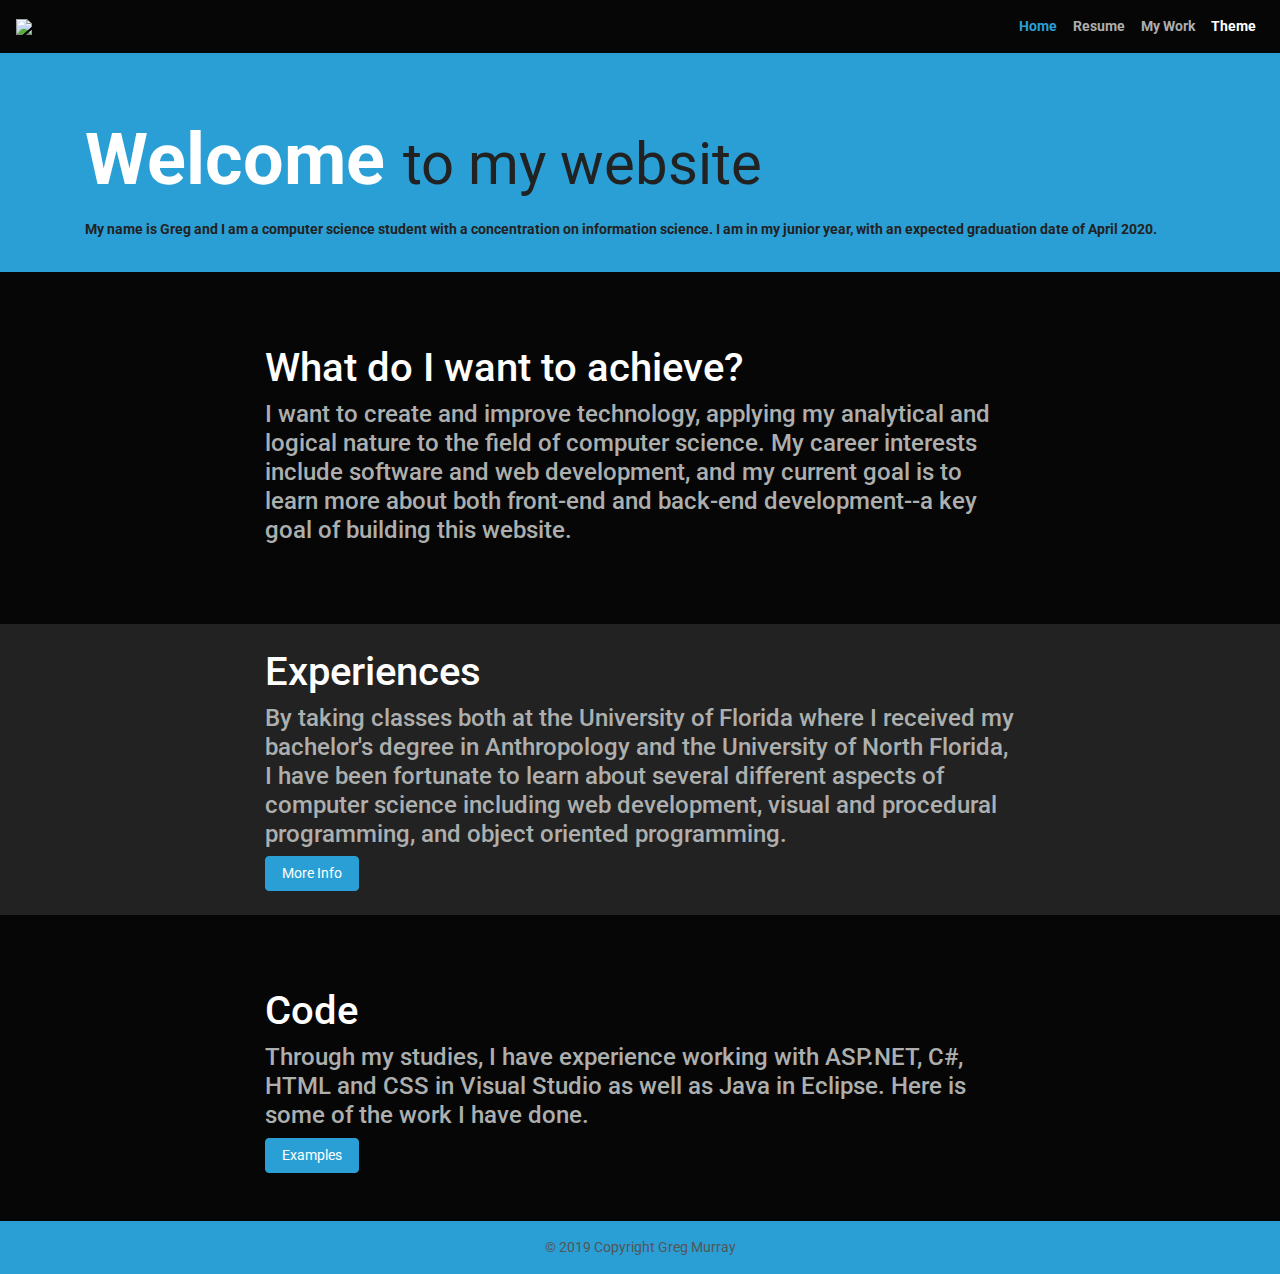
==== commit 2f1538f0: "Thicker sections, blue top of page button, logo link" ====
--- a/index.html
+++ b/index.html
@@ -26,7 +26,7 @@
 
 <body id="background">
 	<nav id="navbar" class="navbar navbar-expand-sm">
-		<img src="images\logo_3.1.png">
+		<a href="index.html"><img src="images\logo_3.1.png"></a>
 		<ul class="navbar-nav ml-auto">
 			<li class="nav-item">
 				<a class="nav-link text-primary font-weight-bold" href=index.html>Home</a>
@@ -45,7 +45,7 @@
 
 	<div class="jumbotron jumbotron-fluid bg-primary mb-0 pb-3 rounded-0">
 		<div class="container">
-			<h1 class="font-weight-bold display-4">
+			<h1 class="font-weight-bold display-3">
 				Welcome
 				<small class="text-light">to my website</small>
 			</h1>
@@ -56,292 +56,48 @@
 		</div>
 	</div>
 
-	<div id="section1" class="container-fluid mt-0 pb-4 pt-4 mt-5 mb-4">
+	<div id="section1" class="container-fluid pb-4 pt-4 mt-5 mb-4">
 		<div class="mx-auto" style="width:60%">
-				<h4 id="head1">What do I want to achieve?</h4>
+				<h3 id="head1">What do I want to achieve?</h3>
 		</div>
 
 		<div class="mx-auto" style="width:60%">
-			<p id ="text1" class="text-dark">
+				<h5 class="text-dark" id="text1">
 				I want to create and improve technology, applying my analytical and logical
 				nature to the field of computer science. My career interests include
 				software and web development, and my current goal is to learn more about
 				both front-end and back-end development--a key goal of building this website.
-			</p>
+				</h5>
 		</div>
 	</div>
 
-	<div id="sec2" class="container-fluid bg-light mt-0 pb-4 pt-4 mt-4 mb-4">
+	<div id="sec2" class="container-fluid bg-light mt-5 pb-4 pt-4 mb-4">
 		<div class="mx-auto" style="width:60%">
-			<h4 id="head2">About Me</h4>
+			<h3 id="head2">Experiences</h3>
 		</div>
 
 		<div class="mx-auto" style="width:60%">
-			<p id="text2"class="text-dark">
+			<h5 id="text2"class="text-dark">
 				By taking classes both at the University of Florida where I received my
 				bachelor's degree in Anthropology and the University of North Florida, I have
 				been fortunate to learn about several different aspects of computer science
 				including web development, visual and procedural programming, and object
 				oriented programming.
-			</p>
-			<a class="btn btn-primary" data-toggle="collapse" href="#resumeCollapse" role="button" aria-expanded="false" aria-controls="resumeCollapse">More Info</a>
-			<div class="collapse m-2" id="resumeCollapse">
-				<div class="embed-responsive embed-responsive-16by9">
-					<iframe class="embed-responsive-item" src="https://gmmurray.github.io/resume/cs_resume_gregory_murray_online.pdf#toolbar=0" allowfullscreen></iframe>
-				</div>
-			</div>
-			
-	
-			<div>
-				*Mobile devices may need to download PDF to view.
-			</div>
-			
+			</h5>
+			<a class="btn btn-primary" href="resume.html" role="button">More Info</a>
 		</div>
 	</div>
 
-	<div class="container-fluid mt-0 pb-4 pt-4 mt-5 mb-4">
+	<div class="container-fluid pb-4 pt-4 mt-5 mb-4">
 		<div class="mx-auto" style="width:60%">
-			<h4 id="head3">Code</h4>
+			<h3 id="head3">Code</h3>
 		</div>
 
 		<div class="mx-auto" style="width:60%">
-			<p id="text3" class="text-dark">
+			<h5 id="text3" class="text-dark">
 				Through my studies, I have experience working with ASP.NET, C#, HTML and CSS in Visual Studio
 				as well as Java in Eclipse. Here is some of the work I have done.
-			</p>
-			<div class="container mt-0 pb-4 pt-4 mt-5 mb-4">
-				<div class="mx-auto" style="width:60%">
-						<p id="text1" class="text-dark">
-							Several examples of my code can be found <a href="https://github.com/gmmurray">on my Github</a> (including the code for this site). I am fairly new to using GitHub repositories;
-							however, I have been trying to add some of my code for reference as of late.
-						</p>
-					</div>
-			</div>
-		
-		
-			<div id="sec2" class="container-fluid bg-light mt-0 pb-4 pt-4 mt-4">
-				<div class="mx-auto" style="width:60%;">
-					<div id="accordion">
-					  <div id="aBorder1" class="card border-dark">
-						<div class="card-header bg-secondary" id="headingOne">
-						  <h5 class="mb-0">
-							<button class="btn btn-link text-white" data-toggle="collapse" data-target="#collapseOne" aria-expanded="true" aria-controls="collapseOne">
-							  Ammortization Class
-							</button>
-						  </h5>
-						</div>
-		
-						
-						<div id="collapseOne" class="collapse" aria-labelledby="headingOne" data-parent="#accordion">
-								<p class="bg-primary text-light p-3 mb-0">
-									The following code comes from a project from a C# class I have taken. It uses Windows Forms and this class to create an ammortization schedule.
-								</p2>
-								<div id="card1" class="card-body bg-dark mt-0">
-									<p style="margin-bottom: .0001pt; line-height: normal; text-autospace: none;"><span style="font-size: 9.5pt; font-family: Consolas; color: blue;">using</span><span style="font-size: 9.5pt; font-family: Consolas; color: black;"> System;</span></p>
-									<p style="margin-bottom: .0001pt; line-height: normal; text-autospace: none;"><span style="font-size: 9.5pt; font-family: Consolas; color: blue;">using</span><span style="font-size: 9.5pt; font-family: Consolas; color: black;"> System.Collections.Generic;</span></p>
-									<p style="margin-bottom: .0001pt; line-height: normal; text-autospace: none;"><span style="font-size: 9.5pt; font-family: Consolas; color: blue;">using</span><span style="font-size: 9.5pt; font-family: Consolas; color: black;"> System.Linq;</span></p>
-									<p style="margin-bottom: .0001pt; line-height: normal; text-autospace: none;"><span style="font-size: 9.5pt; font-family: Consolas; color: blue;">using</span><span style="font-size: 9.5pt; font-family: Consolas; color: black;"> System.Text;</span></p>
-									<p style="margin-bottom: .0001pt; line-height: normal; text-autospace: none;"><span style="font-size: 9.5pt; font-family: Consolas; color: blue;">using</span><span style="font-size: 9.5pt; font-family: Consolas; color: black;"> System.Threading.Tasks;</span></p>
-									<p style="margin-bottom: .0001pt; line-height: normal; text-autospace: none;"><span style="font-size: 9.5pt; font-family: Consolas; color: black;">&nbsp;</span></p>
-									<p style="margin-bottom: .0001pt; line-height: normal; text-autospace: none;"><span style="font-size: 9.5pt; font-family: Consolas; color: blue;">namespace</span><span style="font-size: 9.5pt; font-family: Consolas; color: black;"> Project2</span></p>
-									<p style="margin-bottom: .0001pt; line-height: normal; text-autospace: none;"><span style="font-size: 9.5pt; font-family: Consolas; color: black;">{</span></p>
-									<p style="margin-bottom: .0001pt; line-height: normal; text-autospace: none;"><span style="font-size: 9.5pt; font-family: Consolas; color: black;">&nbsp;&nbsp;&nbsp; </span><span style="font-size: 9.5pt; font-family: Consolas; color: gray;">///</span> <span style="font-size: 9.5pt; font-family: Consolas; color: gray;">&lt;summary&gt;</span></p>
-									<p style="margin-bottom: .0001pt; line-height: normal; text-autospace: none;"><span style="font-size: 9.5pt; font-family: Consolas; color: black;">&nbsp;&nbsp;&nbsp; </span><span style="font-size: 9.5pt; font-family: Consolas; color: gray;">///</span><span style="font-size: 9.5pt; font-family: Consolas; color: green;"> Amortization is a custom class with private fields principalAmount, interestRate, duration, monthlyPayment, and remainingBalance.</span></p>
-									<p style="margin-bottom: .0001pt; line-height: normal; text-autospace: none;"><span style="font-size: 9.5pt; font-family: Consolas; color: black;">&nbsp;&nbsp;&nbsp; </span><span style="font-size: 9.5pt; font-family: Consolas; color: gray;">///</span><span style="font-size: 9.5pt; font-family: Consolas; color: green;"> Each variable has its own respective property with get/set functionality. The purpose of the class is to have all of the information for each </span></p>
-									<p style="margin-bottom: .0001pt; line-height: normal; text-autospace: none;"><span style="font-size: 9.5pt; font-family: Consolas; color: black;">&nbsp;&nbsp;&nbsp; </span><span style="font-size: 9.5pt; font-family: Consolas; color: gray;">///</span><span style="font-size: 9.5pt; font-family: Consolas; color: green;"> amortization schedule in one place, with accompanying methods to make any necessary calculations.</span></p>
-									<p style="margin-bottom: .0001pt; line-height: normal; text-autospace: none;"><span style="font-size: 9.5pt; font-family: Consolas; color: black;">&nbsp;&nbsp;&nbsp; </span><span style="font-size: 9.5pt; font-family: Consolas; color: gray;">///</span> <span style="font-size: 9.5pt; font-family: Consolas; color: gray;">&lt;/summary&gt;</span></p>
-									<p style="margin-bottom: .0001pt; line-height: normal; text-autospace: none;"><span style="font-size: 9.5pt; font-family: Consolas; color: black;">&nbsp;</span></p>
-									<p style="margin-bottom: .0001pt; line-height: normal; text-autospace: none;"><span style="font-size: 9.5pt; font-family: Consolas; color: black;">&nbsp;&nbsp;&nbsp; </span><span style="font-size: 9.5pt; font-family: Consolas; color: blue;">public</span> <span style="font-size: 9.5pt; font-family: Consolas; color: blue;">class</span> <span style="font-size: 9.5pt; font-family: Consolas; color: #2b91af;">Amortization</span></p>
-									<p style="margin-bottom: .0001pt; line-height: normal; text-autospace: none;"><span style="font-size: 9.5pt; font-family: Consolas; color: black;">&nbsp;&nbsp;&nbsp; {</span></p>
-									<p style="margin-bottom: .0001pt; line-height: normal; text-autospace: none;"><span style="font-size: 9.5pt; font-family: Consolas; color: black;">&nbsp;&nbsp;&nbsp;&nbsp;&nbsp;&nbsp;&nbsp; </span><span style="font-size: 9.5pt; font-family: Consolas; color: blue;">private</span> <span style="font-size: 9.5pt; font-family: Consolas; color: blue;">double</span><span style="font-size: 9.5pt; font-family: Consolas; color: black;"> principalAmount;</span></p>
-									<p style="margin-bottom: .0001pt; line-height: normal; text-autospace: none;"><span style="font-size: 9.5pt; font-family: Consolas; color: black;">&nbsp;&nbsp;&nbsp;&nbsp;&nbsp;&nbsp;&nbsp; </span><span style="font-size: 9.5pt; font-family: Consolas; color: blue;">private</span> <span style="font-size: 9.5pt; font-family: Consolas; color: blue;">double</span><span style="font-size: 9.5pt; font-family: Consolas; color: black;"> interestRate;</span></p>
-									<p style="margin-bottom: .0001pt; line-height: normal; text-autospace: none;"><span style="font-size: 9.5pt; font-family: Consolas; color: black;">&nbsp;&nbsp;&nbsp;&nbsp;&nbsp;&nbsp;&nbsp; </span><span style="font-size: 9.5pt; font-family: Consolas; color: blue;">private</span> <span style="font-size: 9.5pt; font-family: Consolas; color: blue;">int</span><span style="font-size: 9.5pt; font-family: Consolas; color: black;"> duration;</span></p>
-									<p style="margin-bottom: .0001pt; line-height: normal; text-autospace: none;"><span style="font-size: 9.5pt; font-family: Consolas; color: black;">&nbsp;&nbsp;&nbsp;&nbsp;&nbsp;&nbsp;&nbsp; </span><span style="font-size: 9.5pt; font-family: Consolas; color: blue;">private</span> <span style="font-size: 9.5pt; font-family: Consolas; color: blue;">double</span><span style="font-size: 9.5pt; font-family: Consolas; color: black;"> monthlyPayment;</span></p>
-									<p style="margin-bottom: .0001pt; line-height: normal; text-autospace: none;"><span style="font-size: 9.5pt; font-family: Consolas; color: black;">&nbsp;&nbsp;&nbsp;&nbsp;&nbsp;&nbsp;&nbsp; </span><span style="font-size: 9.5pt; font-family: Consolas; color: blue;">private</span> <span style="font-size: 9.5pt; font-family: Consolas; color: blue;">double</span><span style="font-size: 9.5pt; font-family: Consolas; color: black;"> remainingBalance;</span></p>
-									<p style="margin-bottom: .0001pt; line-height: normal; text-autospace: none;"><span style="font-size: 9.5pt; font-family: Consolas; color: black;">&nbsp;&nbsp;&nbsp;&nbsp;&nbsp;&nbsp;&nbsp; </span><span style="font-size: 9.5pt; font-family: Consolas; color: green;">// principalAmount property with get/set</span></p>
-									<p style="margin-bottom: .0001pt; line-height: normal; text-autospace: none;"><span style="font-size: 9.5pt; font-family: Consolas; color: black;">&nbsp;&nbsp;&nbsp;&nbsp;&nbsp;&nbsp;&nbsp; </span><span style="font-size: 9.5pt; font-family: Consolas; color: blue;">public</span> <span style="font-size: 9.5pt; font-family: Consolas; color: blue;">double</span><span style="font-size: 9.5pt; font-family: Consolas; color: black;"> PrincipalAmount</span></p>
-									<p style="margin-bottom: .0001pt; line-height: normal; text-autospace: none;"><span style="font-size: 9.5pt; font-family: Consolas; color: black;">&nbsp;&nbsp;&nbsp;&nbsp;&nbsp;&nbsp;&nbsp; {</span></p>
-									<p style="margin-bottom: .0001pt; line-height: normal; text-autospace: none;"><span style="font-size: 9.5pt; font-family: Consolas; color: black;">&nbsp;&nbsp;&nbsp;&nbsp;&nbsp;&nbsp;&nbsp;&nbsp;&nbsp;&nbsp;&nbsp; </span><span style="font-size: 9.5pt; font-family: Consolas; color: blue;">get</span></p>
-									<p style="margin-bottom: .0001pt; line-height: normal; text-autospace: none;"><span style="font-size: 9.5pt; font-family: Consolas; color: black;">&nbsp;&nbsp;&nbsp;&nbsp;&nbsp;&nbsp;&nbsp;&nbsp;&nbsp;&nbsp;&nbsp; {</span></p>
-									<p style="margin-bottom: .0001pt; line-height: normal; text-autospace: none;"><span style="font-size: 9.5pt; font-family: Consolas; color: black;">&nbsp;&nbsp;&nbsp;&nbsp;&nbsp;&nbsp;&nbsp;&nbsp;&nbsp;&nbsp;&nbsp;&nbsp;&nbsp;&nbsp;&nbsp; </span><span style="font-size: 9.5pt; font-family: Consolas; color: blue;">return</span><span style="font-size: 9.5pt; font-family: Consolas; color: black;"> principalAmount;</span></p>
-									<p style="margin-bottom: .0001pt; line-height: normal; text-autospace: none;"><span style="font-size: 9.5pt; font-family: Consolas; color: black;">&nbsp;&nbsp;&nbsp;&nbsp;&nbsp;&nbsp;&nbsp;&nbsp;&nbsp;&nbsp;&nbsp; }</span></p>
-									<p style="margin-bottom: .0001pt; line-height: normal; text-autospace: none;"><span style="font-size: 9.5pt; font-family: Consolas; color: black;">&nbsp;&nbsp;&nbsp;&nbsp;&nbsp;&nbsp;&nbsp;&nbsp;&nbsp;&nbsp;&nbsp; </span><span style="font-size: 9.5pt; font-family: Consolas; color: blue;">set</span></p>
-									<p style="margin-bottom: .0001pt; line-height: normal; text-autospace: none;"><span style="font-size: 9.5pt; font-family: Consolas; color: black;">&nbsp;&nbsp;&nbsp;&nbsp;&nbsp;&nbsp;&nbsp;&nbsp;&nbsp;&nbsp;&nbsp; {</span></p>
-									<p style="margin-bottom: .0001pt; line-height: normal; text-autospace: none;"><span style="font-size: 9.5pt; font-family: Consolas; color: black;">&nbsp;&nbsp;&nbsp;&nbsp;&nbsp;&nbsp;&nbsp;&nbsp;&nbsp;&nbsp;&nbsp;&nbsp;&nbsp;&nbsp;&nbsp; principalAmount = value;</span></p>
-									<p style="margin-bottom: .0001pt; line-height: normal; text-autospace: none;"><span style="font-size: 9.5pt; font-family: Consolas; color: black;">&nbsp;&nbsp;&nbsp;&nbsp;&nbsp;&nbsp;&nbsp;&nbsp;&nbsp;&nbsp;&nbsp; }</span></p>
-									<p style="margin-bottom: .0001pt; line-height: normal; text-autospace: none;"><span style="font-size: 9.5pt; font-family: Consolas; color: black;">&nbsp;&nbsp;&nbsp;&nbsp;&nbsp;&nbsp;&nbsp; }</span></p>
-									<p style="margin-bottom: .0001pt; line-height: normal; text-autospace: none;"><span style="font-size: 9.5pt; font-family: Consolas; color: black;">&nbsp;&nbsp;&nbsp;&nbsp;&nbsp;&nbsp;&nbsp; </span><span style="font-size: 9.5pt; font-family: Consolas; color: green;">// interestRate property with get/set</span></p>
-									<p style="margin-bottom: .0001pt; line-height: normal; text-autospace: none;"><span style="font-size: 9.5pt; font-family: Consolas; color: black;">&nbsp;&nbsp;&nbsp;&nbsp;&nbsp;&nbsp;&nbsp; </span><span style="font-size: 9.5pt; font-family: Consolas; color: blue;">public</span> <span style="font-size: 9.5pt; font-family: Consolas; color: blue;">double</span><span style="font-size: 9.5pt; font-family: Consolas; color: black;"> InterestRate</span></p>
-									<p style="margin-bottom: .0001pt; line-height: normal; text-autospace: none;"><span style="font-size: 9.5pt; font-family: Consolas; color: black;">&nbsp;&nbsp;&nbsp;&nbsp;&nbsp;&nbsp;&nbsp; {</span></p>
-									<p style="margin-bottom: .0001pt; line-height: normal; text-autospace: none;"><span style="font-size: 9.5pt; font-family: Consolas; color: black;">&nbsp;&nbsp;&nbsp;&nbsp;&nbsp;&nbsp;&nbsp;&nbsp;&nbsp;&nbsp;&nbsp; </span><span style="font-size: 9.5pt; font-family: Consolas; color: blue;">get</span></p>
-									<p style="margin-bottom: .0001pt; line-height: normal; text-autospace: none;"><span style="font-size: 9.5pt; font-family: Consolas; color: black;">&nbsp;&nbsp;&nbsp;&nbsp;&nbsp;&nbsp;&nbsp;&nbsp;&nbsp;&nbsp;&nbsp; {</span></p>
-									<p style="margin-bottom: .0001pt; line-height: normal; text-autospace: none;"><span style="font-size: 9.5pt; font-family: Consolas; color: black;">&nbsp;&nbsp;&nbsp;&nbsp;&nbsp;&nbsp;&nbsp;&nbsp;&nbsp;&nbsp;&nbsp;&nbsp;&nbsp;&nbsp;&nbsp; </span><span style="font-size: 9.5pt; font-family: Consolas; color: blue;">return</span><span style="font-size: 9.5pt; font-family: Consolas; color: black;"> interestRate;</span></p>
-									<p style="margin-bottom: .0001pt; line-height: normal; text-autospace: none;"><span style="font-size: 9.5pt; font-family: Consolas; color: black;">&nbsp;&nbsp;&nbsp;&nbsp;&nbsp;&nbsp;&nbsp;&nbsp;&nbsp;&nbsp;&nbsp; }</span></p>
-									<p style="margin-bottom: .0001pt; line-height: normal; text-autospace: none;"><span style="font-size: 9.5pt; font-family: Consolas; color: black;">&nbsp;&nbsp;&nbsp;&nbsp;&nbsp;&nbsp;&nbsp;&nbsp;&nbsp;&nbsp;&nbsp; </span><span style="font-size: 9.5pt; font-family: Consolas; color: blue;">set</span></p>
-									<p style="margin-bottom: .0001pt; line-height: normal; text-autospace: none;"><span style="font-size: 9.5pt; font-family: Consolas; color: black;">&nbsp;&nbsp;&nbsp;&nbsp;&nbsp;&nbsp;&nbsp;&nbsp;&nbsp;&nbsp;&nbsp; {</span></p>
-									<p style="margin-bottom: .0001pt; line-height: normal; text-autospace: none;"><span style="font-size: 9.5pt; font-family: Consolas; color: black;">&nbsp;&nbsp;&nbsp;&nbsp;&nbsp;&nbsp;&nbsp;&nbsp;&nbsp;&nbsp;&nbsp;&nbsp;&nbsp;&nbsp;&nbsp; interestRate = value;</span></p>
-									<p style="margin-bottom: .0001pt; line-height: normal; text-autospace: none;"><span style="font-size: 9.5pt; font-family: Consolas; color: black;">&nbsp;&nbsp;&nbsp;&nbsp;&nbsp;&nbsp;&nbsp;&nbsp;&nbsp;&nbsp;&nbsp; }</span></p>
-									<p style="margin-bottom: .0001pt; line-height: normal; text-autospace: none;"><span style="font-size: 9.5pt; font-family: Consolas; color: black;">&nbsp;&nbsp;&nbsp;&nbsp;&nbsp;&nbsp;&nbsp; }</span></p>
-									<p style="margin-bottom: .0001pt; line-height: normal; text-autospace: none;"><span style="font-size: 9.5pt; font-family: Consolas; color: black;">&nbsp;&nbsp;&nbsp;&nbsp;&nbsp;&nbsp;&nbsp; </span><span style="font-size: 9.5pt; font-family: Consolas; color: green;">//duration property with get/set</span></p>
-									<p style="margin-bottom: .0001pt; line-height: normal; text-autospace: none;"><span style="font-size: 9.5pt; font-family: Consolas; color: black;">&nbsp;&nbsp;&nbsp;&nbsp;&nbsp;&nbsp;&nbsp; </span><span style="font-size: 9.5pt; font-family: Consolas; color: blue;">public</span> <span style="font-size: 9.5pt; font-family: Consolas; color: blue;">int</span><span style="font-size: 9.5pt; font-family: Consolas; color: black;"> Duration</span></p>
-									<p style="margin-bottom: .0001pt; line-height: normal; text-autospace: none;"><span style="font-size: 9.5pt; font-family: Consolas; color: black;">&nbsp;&nbsp;&nbsp;&nbsp;&nbsp;&nbsp;&nbsp; {</span></p>
-									<p style="margin-bottom: .0001pt; line-height: normal; text-autospace: none;"><span style="font-size: 9.5pt; font-family: Consolas; color: black;">&nbsp;&nbsp;&nbsp;&nbsp;&nbsp;&nbsp;&nbsp;&nbsp;&nbsp;&nbsp;&nbsp; </span><span style="font-size: 9.5pt; font-family: Consolas; color: blue;">get</span></p>
-									<p style="margin-bottom: .0001pt; line-height: normal; text-autospace: none;"><span style="font-size: 9.5pt; font-family: Consolas; color: black;">&nbsp;&nbsp;&nbsp;&nbsp;&nbsp;&nbsp;&nbsp;&nbsp;&nbsp;&nbsp;&nbsp; {</span></p>
-									<p style="margin-bottom: .0001pt; line-height: normal; text-autospace: none;"><span style="font-size: 9.5pt; font-family: Consolas; color: black;">&nbsp;&nbsp;&nbsp;&nbsp;&nbsp;&nbsp;&nbsp;&nbsp;&nbsp;&nbsp;&nbsp;&nbsp;&nbsp;&nbsp;&nbsp; </span><span style="font-size: 9.5pt; font-family: Consolas; color: blue;">return</span><span style="font-size: 9.5pt; font-family: Consolas; color: black;"> duration;</span></p>
-									<p style="margin-bottom: .0001pt; line-height: normal; text-autospace: none;"><span style="font-size: 9.5pt; font-family: Consolas; color: black;">&nbsp;&nbsp;&nbsp;&nbsp;&nbsp;&nbsp;&nbsp;&nbsp;&nbsp;&nbsp;&nbsp; }</span></p>
-									<p style="margin-bottom: .0001pt; line-height: normal; text-autospace: none;"><span style="font-size: 9.5pt; font-family: Consolas; color: black;">&nbsp;&nbsp;&nbsp;&nbsp;&nbsp;&nbsp;&nbsp;&nbsp;&nbsp;&nbsp;&nbsp; </span><span style="font-size: 9.5pt; font-family: Consolas; color: blue;">set</span></p>
-									<p style="margin-bottom: .0001pt; line-height: normal; text-autospace: none;"><span style="font-size: 9.5pt; font-family: Consolas; color: black;">&nbsp;&nbsp;&nbsp;&nbsp;&nbsp;&nbsp;&nbsp;&nbsp;&nbsp;&nbsp;&nbsp; {</span></p>
-									<p style="margin-bottom: .0001pt; line-height: normal; text-autospace: none;"><span style="font-size: 9.5pt; font-family: Consolas; color: black;">&nbsp;&nbsp;&nbsp;&nbsp;&nbsp;&nbsp;&nbsp;&nbsp;&nbsp;&nbsp;&nbsp;&nbsp;&nbsp;&nbsp;&nbsp; duration = value;</span></p>
-									<p style="margin-bottom: .0001pt; line-height: normal; text-autospace: none;"><span style="font-size: 9.5pt; font-family: Consolas; color: black;">&nbsp;&nbsp;&nbsp;&nbsp;&nbsp;&nbsp;&nbsp;&nbsp;&nbsp;&nbsp;&nbsp; }</span></p>
-									<p style="margin-bottom: .0001pt; line-height: normal; text-autospace: none;"><span style="font-size: 9.5pt; font-family: Consolas; color: black;">&nbsp;&nbsp;&nbsp;&nbsp;&nbsp;&nbsp;&nbsp; }</span></p>
-									<p style="margin-bottom: .0001pt; line-height: normal; text-autospace: none;"><span style="font-size: 9.5pt; font-family: Consolas; color: black;">&nbsp;&nbsp;&nbsp;&nbsp;&nbsp;&nbsp;&nbsp; </span><span style="font-size: 9.5pt; font-family: Consolas; color: green;">// monthlyPayment property with get/set</span></p>
-									<p style="margin-bottom: .0001pt; line-height: normal; text-autospace: none;"><span style="font-size: 9.5pt; font-family: Consolas; color: black;">&nbsp;&nbsp;&nbsp;&nbsp;&nbsp;&nbsp;&nbsp; </span><span style="font-size: 9.5pt; font-family: Consolas; color: blue;">public</span> <span style="font-size: 9.5pt; font-family: Consolas; color: blue;">double</span><span style="font-size: 9.5pt; font-family: Consolas; color: black;"> MonthlyPayment</span></p>
-									<p style="margin-bottom: .0001pt; line-height: normal; text-autospace: none;"><span style="font-size: 9.5pt; font-family: Consolas; color: black;">&nbsp;&nbsp;&nbsp;&nbsp;&nbsp;&nbsp;&nbsp; {</span></p>
-									<p style="margin-bottom: .0001pt; line-height: normal; text-autospace: none;"><span style="font-size: 9.5pt; font-family: Consolas; color: black;">&nbsp;&nbsp;&nbsp;&nbsp;&nbsp;&nbsp;&nbsp;&nbsp;&nbsp;&nbsp;&nbsp; </span><span style="font-size: 9.5pt; font-family: Consolas; color: blue;">get</span></p>
-									<p style="margin-bottom: .0001pt; line-height: normal; text-autospace: none;"><span style="font-size: 9.5pt; font-family: Consolas; color: black;">&nbsp;&nbsp;&nbsp;&nbsp;&nbsp;&nbsp;&nbsp;&nbsp;&nbsp;&nbsp;&nbsp; {</span></p>
-									<p style="margin-bottom: .0001pt; line-height: normal; text-autospace: none;"><span style="font-size: 9.5pt; font-family: Consolas; color: black;">&nbsp;&nbsp;&nbsp;&nbsp;&nbsp;&nbsp;&nbsp;&nbsp;&nbsp;&nbsp;&nbsp;&nbsp;&nbsp;&nbsp;&nbsp; </span><span style="font-size: 9.5pt; font-family: Consolas; color: blue;">return</span><span style="font-size: 9.5pt; font-family: Consolas; color: black;"> monthlyPayment;</span></p>
-									<p style="margin-bottom: .0001pt; line-height: normal; text-autospace: none;"><span style="font-size: 9.5pt; font-family: Consolas; color: black;">&nbsp;&nbsp;&nbsp;&nbsp;&nbsp;&nbsp;&nbsp;&nbsp;&nbsp;&nbsp;&nbsp; }</span></p>
-									<p style="margin-bottom: .0001pt; line-height: normal; text-autospace: none;"><span style="font-size: 9.5pt; font-family: Consolas; color: black;">&nbsp;&nbsp;&nbsp;&nbsp;&nbsp;&nbsp;&nbsp;&nbsp;&nbsp;&nbsp;&nbsp; </span><span style="font-size: 9.5pt; font-family: Consolas; color: blue;">set</span></p>
-									<p style="margin-bottom: .0001pt; line-height: normal; text-autospace: none;"><span style="font-size: 9.5pt; font-family: Consolas; color: black;">&nbsp;&nbsp;&nbsp;&nbsp;&nbsp;&nbsp;&nbsp;&nbsp;&nbsp;&nbsp;&nbsp; {</span></p>
-									<p style="margin-bottom: .0001pt; line-height: normal; text-autospace: none;"><span style="font-size: 9.5pt; font-family: Consolas; color: black;">&nbsp;&nbsp;&nbsp;&nbsp;&nbsp;&nbsp;&nbsp;&nbsp;&nbsp;&nbsp;&nbsp;&nbsp;&nbsp;&nbsp;&nbsp; monthlyPayment = value;</span></p>
-									<p style="margin-bottom: .0001pt; line-height: normal; text-autospace: none;"><span style="font-size: 9.5pt; font-family: Consolas; color: black;">&nbsp;&nbsp;&nbsp;&nbsp;&nbsp;&nbsp;&nbsp;&nbsp;&nbsp;&nbsp;&nbsp; }</span></p>
-									<p style="margin-bottom: .0001pt; line-height: normal; text-autospace: none;"><span style="font-size: 9.5pt; font-family: Consolas; color: black;">&nbsp;&nbsp;&nbsp;&nbsp;&nbsp;&nbsp;&nbsp; }</span></p>
-									<p style="margin-bottom: .0001pt; line-height: normal; text-autospace: none;"><span style="font-size: 9.5pt; font-family: Consolas; color: black;">&nbsp;&nbsp;&nbsp;&nbsp;&nbsp;&nbsp;&nbsp; </span><span style="font-size: 9.5pt; font-family: Consolas; color: green;">// remainingBalance property with get/set</span></p>
-									<p style="margin-bottom: .0001pt; line-height: normal; text-autospace: none;"><span style="font-size: 9.5pt; font-family: Consolas; color: black;">&nbsp;&nbsp;&nbsp;&nbsp;&nbsp;&nbsp;&nbsp; </span><span style="font-size: 9.5pt; font-family: Consolas; color: blue;">public</span> <span style="font-size: 9.5pt; font-family: Consolas; color: blue;">double</span><span style="font-size: 9.5pt; font-family: Consolas; color: black;"> RemainingBalance</span></p>
-									<p style="margin-bottom: .0001pt; line-height: normal; text-autospace: none;"><span style="font-size: 9.5pt; font-family: Consolas; color: black;">&nbsp;&nbsp;&nbsp;&nbsp;&nbsp;&nbsp;&nbsp; {</span></p>
-									<p style="margin-bottom: .0001pt; line-height: normal; text-autospace: none;"><span style="font-size: 9.5pt; font-family: Consolas; color: black;">&nbsp;&nbsp;&nbsp;&nbsp;&nbsp;&nbsp;&nbsp;&nbsp;&nbsp;&nbsp;&nbsp; </span><span style="font-size: 9.5pt; font-family: Consolas; color: blue;">get</span></p>
-									<p style="margin-bottom: .0001pt; line-height: normal; text-autospace: none;"><span style="font-size: 9.5pt; font-family: Consolas; color: black;">&nbsp;&nbsp;&nbsp;&nbsp;&nbsp;&nbsp;&nbsp;&nbsp;&nbsp;&nbsp;&nbsp; {</span></p>
-									<p style="margin-bottom: .0001pt; line-height: normal; text-autospace: none;"><span style="font-size: 9.5pt; font-family: Consolas; color: black;">&nbsp;&nbsp;&nbsp;&nbsp;&nbsp;&nbsp;&nbsp;&nbsp;&nbsp;&nbsp;&nbsp;&nbsp;&nbsp;&nbsp;&nbsp; </span><span style="font-size: 9.5pt; font-family: Consolas; color: blue;">return</span><span style="font-size: 9.5pt; font-family: Consolas; color: black;"> remainingBalance;</span></p>
-									<p style="margin-bottom: .0001pt; line-height: normal; text-autospace: none;"><span style="font-size: 9.5pt; font-family: Consolas; color: black;">&nbsp;&nbsp;&nbsp;&nbsp;&nbsp;&nbsp;&nbsp;&nbsp;&nbsp;&nbsp;&nbsp; }</span></p>
-									<p style="margin-bottom: .0001pt; line-height: normal; text-autospace: none;"><span style="font-size: 9.5pt; font-family: Consolas; color: black;">&nbsp;&nbsp;&nbsp;&nbsp;&nbsp;&nbsp;&nbsp;&nbsp;&nbsp;&nbsp;&nbsp; </span><span style="font-size: 9.5pt; font-family: Consolas; color: blue;">set</span></p>
-									<p style="margin-bottom: .0001pt; line-height: normal; text-autospace: none;"><span style="font-size: 9.5pt; font-family: Consolas; color: black;">&nbsp;&nbsp;&nbsp;&nbsp;&nbsp;&nbsp;&nbsp;&nbsp;&nbsp;&nbsp;&nbsp; {</span></p>
-									<p style="margin-bottom: .0001pt; line-height: normal; text-autospace: none;"><span style="font-size: 9.5pt; font-family: Consolas; color: black;">&nbsp;&nbsp;&nbsp;&nbsp;&nbsp;&nbsp;&nbsp;&nbsp;&nbsp;&nbsp;&nbsp;&nbsp;&nbsp;&nbsp;&nbsp; remainingBalance = value;</span></p>
-									<p style="margin-bottom: .0001pt; line-height: normal; text-autospace: none;"><span style="font-size: 9.5pt; font-family: Consolas; color: black;">&nbsp;&nbsp;&nbsp;&nbsp;&nbsp;&nbsp;&nbsp;&nbsp;&nbsp;&nbsp;&nbsp; }</span></p>
-									<p style="margin-bottom: .0001pt; line-height: normal; text-autospace: none;"><span style="font-size: 9.5pt; font-family: Consolas; color: black;">&nbsp;&nbsp;&nbsp;&nbsp;&nbsp;&nbsp;&nbsp; }</span></p>
-									<p style="margin-bottom: .0001pt; line-height: normal; text-autospace: none;"><span style="font-size: 9.5pt; font-family: Consolas; color: black;">&nbsp;&nbsp; &nbsp;&nbsp;&nbsp;&nbsp;&nbsp;</span><span style="font-size: 9.5pt; font-family: Consolas; color: green;">// Amortization constructor - use yearly interest rate and yearly term when class is instantiated</span></p>
-									<p style="margin-bottom: .0001pt; line-height: normal; text-autospace: none;"><span style="font-size: 9.5pt; font-family: Consolas; color: black;">&nbsp;&nbsp;&nbsp;&nbsp;&nbsp;&nbsp;&nbsp; </span><span style="font-size: 9.5pt; font-family: Consolas; color: blue;">public</span><span style="font-size: 9.5pt; font-family: Consolas; color: black;"> Amortization(</span><span style="font-size: 9.5pt; font-family: Consolas; color: blue;">double</span><span style="font-size: 9.5pt; font-family: Consolas; color: black;"> principal, </span><span style="font-size: 9.5pt; font-family: Consolas; color: blue;">double</span><span style="font-size: 9.5pt; font-family: Consolas; color: black;"> interest, </span><span style="font-size: 9.5pt; font-family: Consolas; color: blue;">int</span><span style="font-size: 9.5pt; font-family: Consolas; color: black;"> term)</span></p>
-									<p style="margin-bottom: .0001pt; line-height: normal; text-autospace: none;"><span style="font-size: 9.5pt; font-family: Consolas; color: black;">&nbsp;&nbsp;&nbsp;&nbsp;&nbsp;&nbsp;&nbsp; {</span></p>
-									<p style="margin-bottom: .0001pt; line-height: normal; text-autospace: none;"><span style="font-size: 9.5pt; font-family: Consolas; color: black;">&nbsp;&nbsp;&nbsp;&nbsp;&nbsp;&nbsp;&nbsp;&nbsp;&nbsp;&nbsp;&nbsp; principalAmount = principal;</span></p>
-									<p style="margin-bottom: .0001pt; line-height: normal; text-autospace: none;"><span style="font-size: 9.5pt; font-family: Consolas; color: black;">&nbsp;&nbsp;&nbsp;&nbsp;&nbsp;&nbsp;&nbsp;&nbsp;&nbsp;&nbsp;&nbsp; interestRate = interest/12;</span></p>
-									<p style="margin-bottom: .0001pt; line-height: normal; text-autospace: none;"><span style="font-size: 9.5pt; font-family: Consolas; color: black;">&nbsp;&nbsp;&nbsp;&nbsp;&nbsp;&nbsp;&nbsp;&nbsp;&nbsp;&nbsp;&nbsp; duration = term * 12;</span></p>
-									<p style="margin-bottom: .0001pt; line-height: normal; text-autospace: none;"><span style="font-size: 9.5pt; font-family: Consolas; color: black;">&nbsp;&nbsp;&nbsp;&nbsp;&nbsp;&nbsp;&nbsp;&nbsp;&nbsp;&nbsp;&nbsp; remainingBalance = principal;</span></p>
-									<p style="margin-bottom: .0001pt; line-height: normal; text-autospace: none;"><span style="font-size: 9.5pt; font-family: Consolas; color: black;">&nbsp;&nbsp;&nbsp;&nbsp;&nbsp;&nbsp;&nbsp; }</span></p>
-									<p style="margin-bottom: .0001pt; line-height: normal; text-autospace: none;"><span style="font-size: 9.5pt; font-family: Consolas; color: black;">&nbsp;&nbsp;&nbsp;&nbsp;&nbsp;&nbsp;&nbsp; </span><span style="font-size: 9.5pt; font-family: Consolas; color: green;">// Calculate monthly payment using formula, gives this value to the monthlyPayment variable and returns this value</span></p>
-									<p style="margin-bottom: .0001pt; line-height: normal; text-autospace: none;"><span style="font-size: 9.5pt; font-family: Consolas; color: black;">&nbsp;&nbsp;&nbsp;&nbsp;&nbsp;&nbsp;&nbsp; </span><span style="font-size: 9.5pt; font-family: Consolas; color: blue;">public</span> <span style="font-size: 9.5pt; font-family: Consolas; color: blue;">double</span><span style="font-size: 9.5pt; font-family: Consolas; color: black;"> CalcMonthlyPayment()</span></p>
-									<p style="margin-bottom: .0001pt; line-height: normal; text-autospace: none;"><span style="font-size: 9.5pt; font-family: Consolas; color: black;">&nbsp;&nbsp;&nbsp;&nbsp;&nbsp;&nbsp;&nbsp; {</span></p>
-									<p style="margin-bottom: .0001pt; line-height: normal; text-autospace: none;"><span style="font-size: 9.5pt; font-family: Consolas; color: black;">&nbsp;&nbsp;&nbsp;&nbsp;&nbsp;&nbsp;&nbsp;&nbsp;&nbsp;&nbsp;&nbsp; </span><span style="font-size: 9.5pt; font-family: Consolas; color: blue;">double</span><span style="font-size: 9.5pt; font-family: Consolas; color: black;"> rate, principal, term;</span></p>
-									<p style="margin-bottom: .0001pt; line-height: normal; text-autospace: none;"><span style="font-size: 9.5pt; font-family: Consolas; color: black;">&nbsp;&nbsp;&nbsp;&nbsp;&nbsp;&nbsp;&nbsp;&nbsp;&nbsp;&nbsp;&nbsp; </span><span style="font-size: 9.5pt; font-family: Consolas; color: blue;">double</span><span style="font-size: 9.5pt; font-family: Consolas; color: black;"> fixedPayment = 0;</span></p>
-									<p style="margin-bottom: .0001pt; line-height: normal; text-autospace: none;"><span style="font-size: 9.5pt; font-family: Consolas; color: black;">&nbsp;&nbsp;&nbsp;&nbsp;&nbsp;&nbsp;&nbsp;&nbsp;&nbsp;&nbsp;&nbsp; rate = InterestRate;</span></p>
-									<p style="margin-bottom: .0001pt; line-height: normal; text-autospace: none;"><span style="font-size: 9.5pt; font-family: Consolas; color: black;">&nbsp;&nbsp;&nbsp;&nbsp;&nbsp;&nbsp;&nbsp;&nbsp;&nbsp;&nbsp;&nbsp; term = Duration;</span></p>
-									<p style="margin-bottom: .0001pt; line-height: normal; text-autospace: none;"><span style="font-size: 9.5pt; font-family: Consolas; color: black;">&nbsp;&nbsp;&nbsp;&nbsp;&nbsp;&nbsp;&nbsp;&nbsp;&nbsp;&nbsp;&nbsp; principal = PrincipalAmount;</span></p>
-									<p style="margin-bottom: .0001pt; line-height: normal; text-autospace: none;"><span style="font-size: 9.5pt; font-family: Consolas; color: black;">&nbsp;&nbsp;&nbsp;&nbsp;&nbsp;&nbsp;&nbsp;&nbsp;&nbsp;&nbsp;&nbsp; </span><span style="font-size: 9.5pt; font-family: Consolas; color: blue;">double</span><span style="font-size: 9.5pt; font-family: Consolas; color: black;"> baseNum = 1 + rate; </span><span style="font-size: 9.5pt; font-family: Consolas; color: green;">// Amount to be raised to "term" exponent in formula</span></p>
-									<p style="margin-bottom: .0001pt; line-height: normal; text-autospace: none;"><span style="font-size: 9.5pt; font-family: Consolas; color: black;">&nbsp;&nbsp;&nbsp;&nbsp;&nbsp;&nbsp;&nbsp;&nbsp;&nbsp;&nbsp;&nbsp; </span><span style="font-size: 9.5pt; font-family: Consolas; color: blue;">double</span><span style="font-size: 9.5pt; font-family: Consolas; color: black;"> expNum = Math.Pow(baseNum, term); </span><span style="font-size: 9.5pt; font-family: Consolas; color: green;">// Exponentiated result</span></p>
-									<p style="margin-bottom: .0001pt; line-height: normal; text-autospace: none;"><span style="font-size: 9.5pt; font-family: Consolas; color: black;">&nbsp;&nbsp;&nbsp;&nbsp;&nbsp;&nbsp;&nbsp;&nbsp;&nbsp;&nbsp;&nbsp; MonthlyPayment = principal * ((rate * expNum) / (expNum - 1)); </span><span style="font-size: 9.5pt; font-family: Consolas; color: green;">// Set monthlyPayment</span></p>
-									<p style="margin-bottom: .0001pt; line-height: normal; text-autospace: none;"><span style="font-size: 9.5pt; font-family: Consolas; color: black;">&nbsp;&nbsp;&nbsp;&nbsp;&nbsp;&nbsp;&nbsp;&nbsp;&nbsp;&nbsp;&nbsp; fixedPayment = MonthlyPayment;</span></p>
-									<p style="margin-bottom: .0001pt; line-height: normal; text-autospace: none;"><span style="font-size: 9.5pt; font-family: Consolas; color: black;">&nbsp;&nbsp;&nbsp;&nbsp;&nbsp;&nbsp;&nbsp;&nbsp;&nbsp;&nbsp;&nbsp; </span><span style="font-size: 9.5pt; font-family: Consolas; color: blue;">return</span><span style="font-size: 9.5pt; font-family: Consolas; color: black;"> fixedPayment;</span></p>
-									<p style="margin-bottom: .0001pt; line-height: normal; text-autospace: none;"><span style="font-size: 9.5pt; font-family: Consolas; color: black;">&nbsp;&nbsp;&nbsp;&nbsp;&nbsp;&nbsp;&nbsp; }</span></p>
-									<p style="margin-bottom: .0001pt; line-height: normal; text-autospace: none;"><span style="font-size: 9.5pt; font-family: Consolas; color: black;">&nbsp;&nbsp;&nbsp;&nbsp;&nbsp;&nbsp;&nbsp; </span><span style="font-size: 9.5pt; font-family: Consolas; color: green;">// Calculate monthly interest paid using the remaining balance (which is initialized as the principal amount and updated each month) and the interest rate </span></p>
-									<p style="margin-bottom: .0001pt; line-height: normal; text-autospace: none;"><span style="font-size: 9.5pt; font-family: Consolas; color: black;">&nbsp;&nbsp;&nbsp;&nbsp;&nbsp;&nbsp;&nbsp; </span><span style="font-size: 9.5pt; font-family: Consolas; color: blue;">public</span> <span style="font-size: 9.5pt; font-family: Consolas; color: blue;">double</span><span style="font-size: 9.5pt; font-family: Consolas; color: black;"> CalcMonthlyInterestPaid()</span></p>
-									<p style="margin-bottom: .0001pt; line-height: normal; text-autospace: none;"><span style="font-size: 9.5pt; font-family: Consolas; color: black;">&nbsp;&nbsp;&nbsp;&nbsp;&nbsp;&nbsp;&nbsp; {</span></p>
-									<p style="margin-bottom: .0001pt; line-height: normal; text-autospace: none;"><span style="font-size: 9.5pt; font-family: Consolas; color: black;">&nbsp;&nbsp;&nbsp;&nbsp;&nbsp;&nbsp;&nbsp;&nbsp;&nbsp;&nbsp;&nbsp; </span><span style="font-size: 9.5pt; font-family: Consolas; color: blue;">double</span><span style="font-size: 9.5pt; font-family: Consolas; color: black;"> result;</span></p>
-									<p style="margin-bottom: .0001pt; line-height: normal; text-autospace: none;"><span style="font-size: 9.5pt; font-family: Consolas; color: black;">&nbsp;&nbsp;&nbsp;&nbsp;&nbsp;&nbsp;&nbsp;&nbsp;&nbsp;&nbsp;&nbsp; result = RemainingBalance * InterestRate;</span></p>
-									<p style="margin-bottom: .0001pt; line-height: normal; text-autospace: none;"><span style="font-size: 9.5pt; font-family: Consolas; color: black;">&nbsp;&nbsp;&nbsp;&nbsp;&nbsp;&nbsp;&nbsp;&nbsp;&nbsp;&nbsp;&nbsp; </span><span style="font-size: 9.5pt; font-family: Consolas; color: blue;">return</span><span style="font-size: 9.5pt; font-family: Consolas; color: black;"> result;</span></p>
-									<p style="margin-bottom: .0001pt; line-height: normal; text-autospace: none;"><span style="font-size: 9.5pt; font-family: Consolas; color: black;">&nbsp;&nbsp;&nbsp;&nbsp;&nbsp;&nbsp;&nbsp; }</span></p>
-									<p style="margin-bottom: .0001pt; line-height: normal; text-autospace: none;"><span style="font-size: 9.5pt; font-family: Consolas; color: black;">&nbsp;&nbsp;&nbsp;&nbsp;&nbsp;&nbsp;&nbsp; </span><span style="font-size: 9.5pt; font-family: Consolas; color: green;">// Calculate amount of principal paid per payment by subracting the interest paid that month from the fixed monthly payment</span></p>
-									<p style="margin-bottom: .0001pt; line-height: normal; text-autospace: none;"><span style="font-size: 9.5pt; font-family: Consolas; color: black;">&nbsp;&nbsp;&nbsp;&nbsp;&nbsp;&nbsp;&nbsp; </span><span style="font-size: 9.5pt; font-family: Consolas; color: blue;">public</span> <span style="font-size: 9.5pt; font-family: Consolas; color: blue;">double</span><span style="font-size: 9.5pt; font-family: Consolas; color: black;"> CalcPrincipalPaid()</span></p>
-									<p style="margin-bottom: .0001pt; line-height: normal; text-autospace: none;"><span style="font-size: 9.5pt; font-family: Consolas; color: black;">&nbsp;&nbsp;&nbsp;&nbsp;&nbsp;&nbsp;&nbsp; {</span></p>
-									<p style="margin-bottom: .0001pt; line-height: normal; text-autospace: none;"><span style="font-size: 9.5pt; font-family: Consolas; color: black;">&nbsp;&nbsp;&nbsp;&nbsp;&nbsp;&nbsp;&nbsp;&nbsp;&nbsp;&nbsp;&nbsp; </span><span style="font-size: 9.5pt; font-family: Consolas; color: blue;">double</span><span style="font-size: 9.5pt; font-family: Consolas; color: black;"> interestPaid;</span></p>
-									<p style="margin-bottom: .0001pt; line-height: normal; text-autospace: none;"><span style="font-size: 9.5pt; font-family: Consolas; color: black;">&nbsp;&nbsp;&nbsp;&nbsp;&nbsp;&nbsp;&nbsp;&nbsp;&nbsp;&nbsp;&nbsp; </span><span style="font-size: 9.5pt; font-family: Consolas; color: blue;">double</span><span style="font-size: 9.5pt; font-family: Consolas; color: black;"> mPayment = MonthlyPayment;</span></p>
-									<p style="margin-bottom: .0001pt; line-height: normal; text-autospace: none;"><span style="font-size: 9.5pt; font-family: Consolas; color: black;">&nbsp;&nbsp;&nbsp;&nbsp;&nbsp;&nbsp;&nbsp;&nbsp;&nbsp;&nbsp;&nbsp; </span><span style="font-size: 9.5pt; font-family: Consolas; color: blue;">double</span><span style="font-size: 9.5pt; font-family: Consolas; color: black;"> result;</span></p>
-									<p style="margin-bottom: .0001pt; line-height: normal; text-autospace: none;"><span style="font-size: 9.5pt; font-family: Consolas; color: black;">&nbsp;&nbsp;&nbsp;&nbsp;&nbsp;&nbsp;&nbsp;&nbsp;&nbsp;&nbsp;&nbsp; interestPaid = CalcMonthlyInterestPaid();</span></p>
-									<p style="margin-bottom: .0001pt; line-height: normal; text-autospace: none;"><span style="font-size: 9.5pt; font-family: Consolas; color: black;">&nbsp;&nbsp;&nbsp;&nbsp;&nbsp;&nbsp;&nbsp;&nbsp;&nbsp;&nbsp;&nbsp; result = mPayment - interestPaid;</span></p>
-									<p style="margin-bottom: .0001pt; line-height: normal; text-autospace: none;"><span style="font-size: 9.5pt; font-family: Consolas; color: black;">&nbsp;&nbsp;&nbsp;&nbsp;&nbsp;&nbsp;&nbsp;&nbsp;&nbsp;&nbsp;&nbsp; </span><span style="font-size: 9.5pt; font-family: Consolas; color: blue;">return</span><span style="font-size: 9.5pt; font-family: Consolas; color: black;"> result;</span></p>
-									<p style="margin-bottom: .0001pt; line-height: normal; text-autospace: none;"><span style="font-size: 9.5pt; font-family: Consolas; color: black;">&nbsp;&nbsp;&nbsp;&nbsp;&nbsp;&nbsp;&nbsp; }</span></p>
-									<p style="margin-bottom: .0001pt; line-height: normal; text-autospace: none;"><span style="font-size: 9.5pt; font-family: Consolas; color: black;">&nbsp;&nbsp;&nbsp;&nbsp;&nbsp;&nbsp;&nbsp; </span><span style="font-size: 9.5pt; font-family: Consolas; color: green;">// Calculate remaining principal by subracting result of CalcPrincipalPaid() from the total remaining principal </span></p>
-									<p style="margin-bottom: .0001pt; line-height: normal; text-autospace: none;"><span style="font-size: 9.5pt; font-family: Consolas; color: black;">&nbsp;&nbsp;&nbsp;&nbsp;&nbsp;&nbsp;&nbsp; </span><span style="font-size: 9.5pt; font-family: Consolas; color: blue;">public</span> <span style="font-size: 9.5pt; font-family: Consolas; color: blue;">double</span><span style="font-size: 9.5pt; font-family: Consolas; color: black;"> CalcRemainingPrincipal()</span></p>
-									<p style="margin-bottom: .0001pt; line-height: normal; text-autospace: none;"><span style="font-size: 9.5pt; font-family: Consolas; color: black;">&nbsp;&nbsp;&nbsp;&nbsp;&nbsp;&nbsp;&nbsp; {</span></p>
-									<p style="margin-bottom: .0001pt; line-height: normal; text-autospace: none;"><span style="font-size: 9.5pt; font-family: Consolas; color: black;">&nbsp;&nbsp;&nbsp;&nbsp;&nbsp;&nbsp;&nbsp;&nbsp;&nbsp;&nbsp;&nbsp; </span><span style="font-size: 9.5pt; font-family: Consolas; color: blue;">double</span><span style="font-size: 9.5pt; font-family: Consolas; color: black;"> principalPaid = CalcPrincipalPaid();</span></p>
-									<p style="margin-bottom: .0001pt; line-height: normal; text-autospace: none;"><span style="font-size: 9.5pt; font-family: Consolas; color: black;">&nbsp;&nbsp;&nbsp;&nbsp;&nbsp;&nbsp;&nbsp;&nbsp;&nbsp;&nbsp;&nbsp; </span><span style="font-size: 9.5pt; font-family: Consolas; color: blue;">double</span><span style="font-size: 9.5pt; font-family: Consolas; color: black;"> result = RemainingBalance - principalPaid;</span></p>
-									<p style="margin-bottom: .0001pt; line-height: normal; text-autospace: none;"><span style="font-size: 9.5pt; font-family: Consolas; color: black;">&nbsp;&nbsp;&nbsp;&nbsp;&nbsp;&nbsp;&nbsp;&nbsp;&nbsp;&nbsp;&nbsp; </span><span style="font-size: 9.5pt; font-family: Consolas; color: blue;">return</span><span style="font-size: 9.5pt; font-family: Consolas; color: black;"> result;</span></p>
-									<p style="margin-bottom: .0001pt; line-height: normal; text-autospace: none;"><span style="font-size: 9.5pt; font-family: Consolas; color: black;">&nbsp;&nbsp;&nbsp;&nbsp;&nbsp;&nbsp;&nbsp; }</span></p>
-									<p style="margin-bottom: .0001pt; line-height: normal; text-autospace: none;"><span style="font-size: 9.5pt; font-family: Consolas; color: black;">&nbsp;&nbsp;&nbsp;&nbsp;&nbsp;&nbsp;&nbsp; </span><span style="font-size: 9.5pt; font-family: Consolas; color: green;">// Update the remaining principal to keep track of this variable distinct from the original principal amount</span></p>
-									<p style="margin-bottom: .0001pt; line-height: normal; text-autospace: none;"><span style="font-size: 9.5pt; font-family: Consolas; color: black;">&nbsp;&nbsp; &nbsp;&nbsp;&nbsp;&nbsp;&nbsp;</span><span style="font-size: 9.5pt; font-family: Consolas; color: blue;">public</span> <span style="font-size: 9.5pt; font-family: Consolas; color: blue;">void</span><span style="font-size: 9.5pt; font-family: Consolas; color: black;"> UpdateRemainingPrincipal()</span></p>
-									<p style="margin-bottom: .0001pt; line-height: normal; text-autospace: none;"><span style="font-size: 9.5pt; font-family: Consolas; color: black;">&nbsp;&nbsp;&nbsp;&nbsp;&nbsp;&nbsp;&nbsp; {</span></p>
-									<p style="margin-bottom: .0001pt; line-height: normal; text-autospace: none;"><span style="font-size: 9.5pt; font-family: Consolas; color: black;">&nbsp;&nbsp;&nbsp;&nbsp;&nbsp;&nbsp;&nbsp;&nbsp;&nbsp;&nbsp;&nbsp; RemainingBalance = CalcRemainingPrincipal();</span></p>
-									<p style="margin-bottom: .0001pt; line-height: normal; text-autospace: none;"><span style="font-size: 9.5pt; font-family: Consolas; color: black;">&nbsp;&nbsp;&nbsp;&nbsp;&nbsp;&nbsp;&nbsp; }</span></p>
-									<p style="margin-bottom: .0001pt; line-height: normal; text-autospace: none;"><span style="font-size: 9.5pt; font-family: Consolas; color: black;">&nbsp;&nbsp;&nbsp; }</span></p>
-									<p style="margin-bottom: .0001pt;"><span style="font-size: 9.5pt; line-height: 107%; font-family: Consolas; color: black;">}</span></p>
-						  </div>
-						</div>
-					  </div>
-		
-					  <div id="aBorder2" class="card border-dark">
-						<div class="card-header bg-secondary" id="headingTwo">
-						  <h5 class="mb-0">
-							<button class="btn btn-link text-white collapsed" data-toggle="collapse" data-target="#collapseTwo" aria-expanded="false" aria-controls="collapseTwo">
-							  Matching Game
-							</button>
-						  </h5>
-						</div>
-						<div id="collapseTwo" class="collapse" aria-labelledby="headingTwo" data-parent="#accordion">
-								<p class="bg-primary text-light p-3 mb-0">
-									The following code comes from a simple matching game I am working on in Java. It has a preset solution that the user tries to guess by matching letters in pairs.
-								</p2>
-								<div id="card2" class="card-body text-light bg-dark mt-0">
-									<h4>Board Class</h4>
-									  <p><br />public class Board {</p>
-									  <p>final int NUM_SPACES = 16;<br /><br /><br />public GamePiece[][] createGame() {<br />GamePiece[][] boardList = new GamePiece[4][4];<br /><br />GamePiece A1 = new GamePiece('A');<br />boardList[0][0] = A1;<br />GamePiece A2 = new GamePiece('A');<br />boardList[0][3] = A2;<br />GamePiece B1 = new GamePiece('B');<br />boardList[2][1] = B1;<br />GamePiece B2 = new GamePiece('B');<br />boardList[0][1] = B2;<br />GamePiece C1 = new GamePiece('C');<br />boardList[2][2] = C1;<br />GamePiece C2 = new GamePiece('C');<br />boardList[1][0] = C2;<br />GamePiece D1 = new GamePiece('D');<br />boardList[3][1] = D1;<br />GamePiece D2 = new GamePiece('D');<br />boardList[3][3] = D2;<br />GamePiece E1 = new GamePiece('E');<br />boardList[1][3] = E1;<br />GamePiece E2 = new GamePiece('E');<br />boardList[3][2] = E2;<br />GamePiece F1 = new GamePiece('F');<br />boardList[1][2] = F1;<br />GamePiece F2 = new GamePiece('F');<br />boardList[3][0] = F2;<br />GamePiece G1 = new GamePiece('G');<br />boardList[1][1] = G1;<br />GamePiece G2 = new GamePiece('G');<br />boardList[2][3] = G2;<br />GamePiece H1 = new GamePiece('H');<br />boardList[0][2] = H1;<br />GamePiece H2 = new GamePiece('H');<br />boardList[2][0] = H2;<br /><br /><br /><br />return boardList;<br />}<br /><br />public void printBoard(GamePiece[][] temp) {<br />for (int i = 0; i &lt; 4; i++) {<br />for (int j = 0; j&lt; 4; j++) {<br />System.out.print(temp[i][j].getId() + " ");<br />}<br />System.out.println();<br />}<br />}<br /><br />public void printTempBoard(GamePiece[][] temp, int x1, int y1, int x2, int y2) {<br />temp[x1][y1].setId(temp[x1][y1].getDisplay());<br />temp[x2][y2].setId(temp[x2][y2].getDisplay());<br /><br />for (int i = 0; i &lt; 4; i++) {<br />for (int j = 0; j&lt; 4; j++) {<br />System.out.print(temp[i][j].getId() + " ");<br />}<br />System.out.println();<br />}<br />}<br /><br />public void updateBoard(GamePiece[][] temp, int x1, int y1, int x2, int y2) {<br />temp[x1][y1].setId(temp[x1][y1].getDisplay());<br />temp[x2][y2].setId(temp[x2][y2].getDisplay()); <br />}<br /><br />public void reverseBoard(GamePiece[][] temp, int x1, int y1, int x2, int y2) {<br />temp[x1][y1].setId('O');<br />temp[x2][y2].setId('O'); <br />}<br /><br />public void printSpaces() {<br />for (int i = 0; i &lt; 5; i++) {<br />System.out.println();<br />} <br />}<br />}</p>
-									  <h4>Main Method</h4>
-									  <p>import java.util.Scanner;</p>
-									  <p>public class Match {</p>
-									  <p>public static void main (String[] args) {<br />Board test = new Board();<br />int run = 0;<br />char cont;<br />Scanner input = new Scanner(System.in);<br /><br />GamePiece[][] pieces = test.createGame();<br /><br /><br />System.out.println("Enter coordinates to turn over two objects.");<br />while (run &lt; 8) {<br />test.printBoard(pieces);<br /><br />System.out.print("X1: ");<br />int x1 = input.nextInt();<br /><br />System.out.print("Y1: ");<br />int y1 = input.nextInt();<br /><br />System.out.print("X2: ");<br />int x2 = input.nextInt();<br /><br />System.out.print("Y2: ");<br />int y2 = input.nextInt();<br />System.out.println();<br /><br />test.printSpaces();<br />if (pieces[x1][y1].getMatched() || pieces[x2][y2].getMatched()) {<br />test.printSpaces();<br />System.out.println("YOU ALREADY MATCHED THOSE.");<br />}<br />else if (pieces[x1][y1].getDisplay() == pieces[x2][y2].getDisplay()) {<br />test.printSpaces();<br />System.out.println("MATCH. PLEASE CONTINUE.");<br />run++;<br />pieces[x1][y1].match();<br />pieces[x2][y2].match();<br />test.updateBoard(pieces, x1, y1, x2, y2);<br />test.printBoard(pieces);<br />cont = input.next().charAt(0);<br />test.printSpaces();<br />}<br /><br />else {<br />System.out.println("NO MATCH. PLEASE CONTINUE");<br />test.printTempBoard(pieces, x1, y1, x2, y2);<br />cont = input.next().charAt(0);<br />test.reverseBoard(pieces, x1, y1, x2, y2);<br />test.printSpaces();<br />}<br /><br /><br />}<br />for (int i = 0; i &lt; 10; i++) {<br />System.out.println();<br />}<br />System.out.println("YOU WIN!!");<br /><br /><br />input.close();<br />}<br />}</p>
-						  </div>
-						</div>
-					  </div>
-		
-					  <div id="aBorder3" class="card border-dark">
-						<div class="card-header bg-secondary" id="headingThree">
-						  <h5 class="mb-0">
-							<button class="btn btn-link text-white collapsed" data-toggle="collapse" data-target="#collapseThree" aria-expanded="false" aria-controls="collapseThree">
-							  Doubly Linked List
-							</button>
-						  </h5>
-						</div>
-						<div id="collapseThree" class="collapse" aria-labelledby="headingThree" data-parent="#accordion">
-								<p class="bg-primary text-light p-3 mb-0">
-									This code is from an assignment where I was tasked with implementing a Doubly Linked List in C#. The following code contains a Node class in addition to a DoublyLinkedList class.
-								</p2>
-								<div id="card3" class="card-body text-light bg-dark mt-0">
-									<h4>Doubly Linked List Class</h4>
-									<p>using System;<br />using System.Collections.Generic;<br />using System.Linq;<br />using System.Text;<br />using System.Threading.Tasks;</p>
-									<p>namespace Project3<br />{<br />class DoublyLinkedList<br />{<br />private Node head = null;</p>
-									<p>// Insert node at the beginning of the list<br />public void InsertFirst(DoublyLinkedList list, double input)<br />{<br />Node insertedNode = new Node(input);<br />insertedNode.next = list.head;<br />list.head = insertedNode;<br />insertedNode.previous = null;<br />}</p>
-									<p>// Insert node at the end of the list or beginning if the list is empty<br />public void InsertLast(DoublyLinkedList list, double input)<br />{<br />Node insertedNode = new Node(input);<br /><br />if (list.head == null)<br />{<br />list.head = insertedNode;<br />insertedNode.next = null;<br />insertedNode.previous = null;<br />return;<br />}</p>
-									<p>Node lastNode = GetLastNode(list);<br />lastNode.next = insertedNode;<br />insertedNode.next = null;<br />insertedNode.previous = lastNode;<br />}</p>
-									<p>// Insert node after given node if the list isn't empty<br />public void InsertAfter(Node previousNode, double newData)<br />{<br />if (previousNode == null)<br />{<br />return;<br />}</p>
-									<p>Node insertedNode = new Node(newData);<br />Node temp = previousNode.next;<br />insertedNode.next = previousNode.next;<br />previousNode.next = insertedNode;<br />insertedNode.previous = previousNode;<br />temp.previous = insertedNode;<br />}</p>
-									<p>// Return head node<br />public Node GetFirstNode(DoublyLinkedList input) // Returns null if list is empty<br />{<br />Node temp = input.head;</p>
-									<p>if (temp == null)<br />{<br />return null;<br />}</p>
-									<p>return temp;<br />}</p>
-									<p>// Return tail node<br />public Node GetLastNode(DoublyLinkedList input)<br />{<br />Node temp = input.head;</p>
-									<p>while (temp.next != null)<br />{<br />temp = temp.next;<br />}</p>
-									<p>return temp;<br />}</p>
-									<p>// Return number of nodes in list<br />public int GetNumNodes(DoublyLinkedList input)<br />{<br />int count = 0;<br />Node temp = input.head;</p>
-									<p>if (temp == null)<br />{<br />return count;<br />}</p>
-									<p>while (temp != null)<br />{<br />temp = temp.next;<br />count++;<br />}<br />return count;<br />}<br />}</p>
-									<p>}</p>
-									<br>
-									<h4 class="text-light">Node Class</h4>
-									<p>using System;<br />using System.Collections.Generic;<br />using System.Linq;<br />using System.Text;<br />using System.Threading.Tasks;</p>
-									<p>namespace Project3<br />{<br />class Node<br />{<br />public double data;<br />public Node next;<br />public Node previous;</p>
-									<p>// Constructor<br />public Node(double d)<br />{<br />data = d;<br />next = null;<br />previous = null;<br />}<br />}<br />}</p>
-		
-						  </div>
-						</div>
-					  </div>
-					</div>
-				</div>
-			</div>
+			</h5>
 			<a class="btn btn-primary" href="work.html" role="button">Examples</a>
 		</div>
 	</div>
